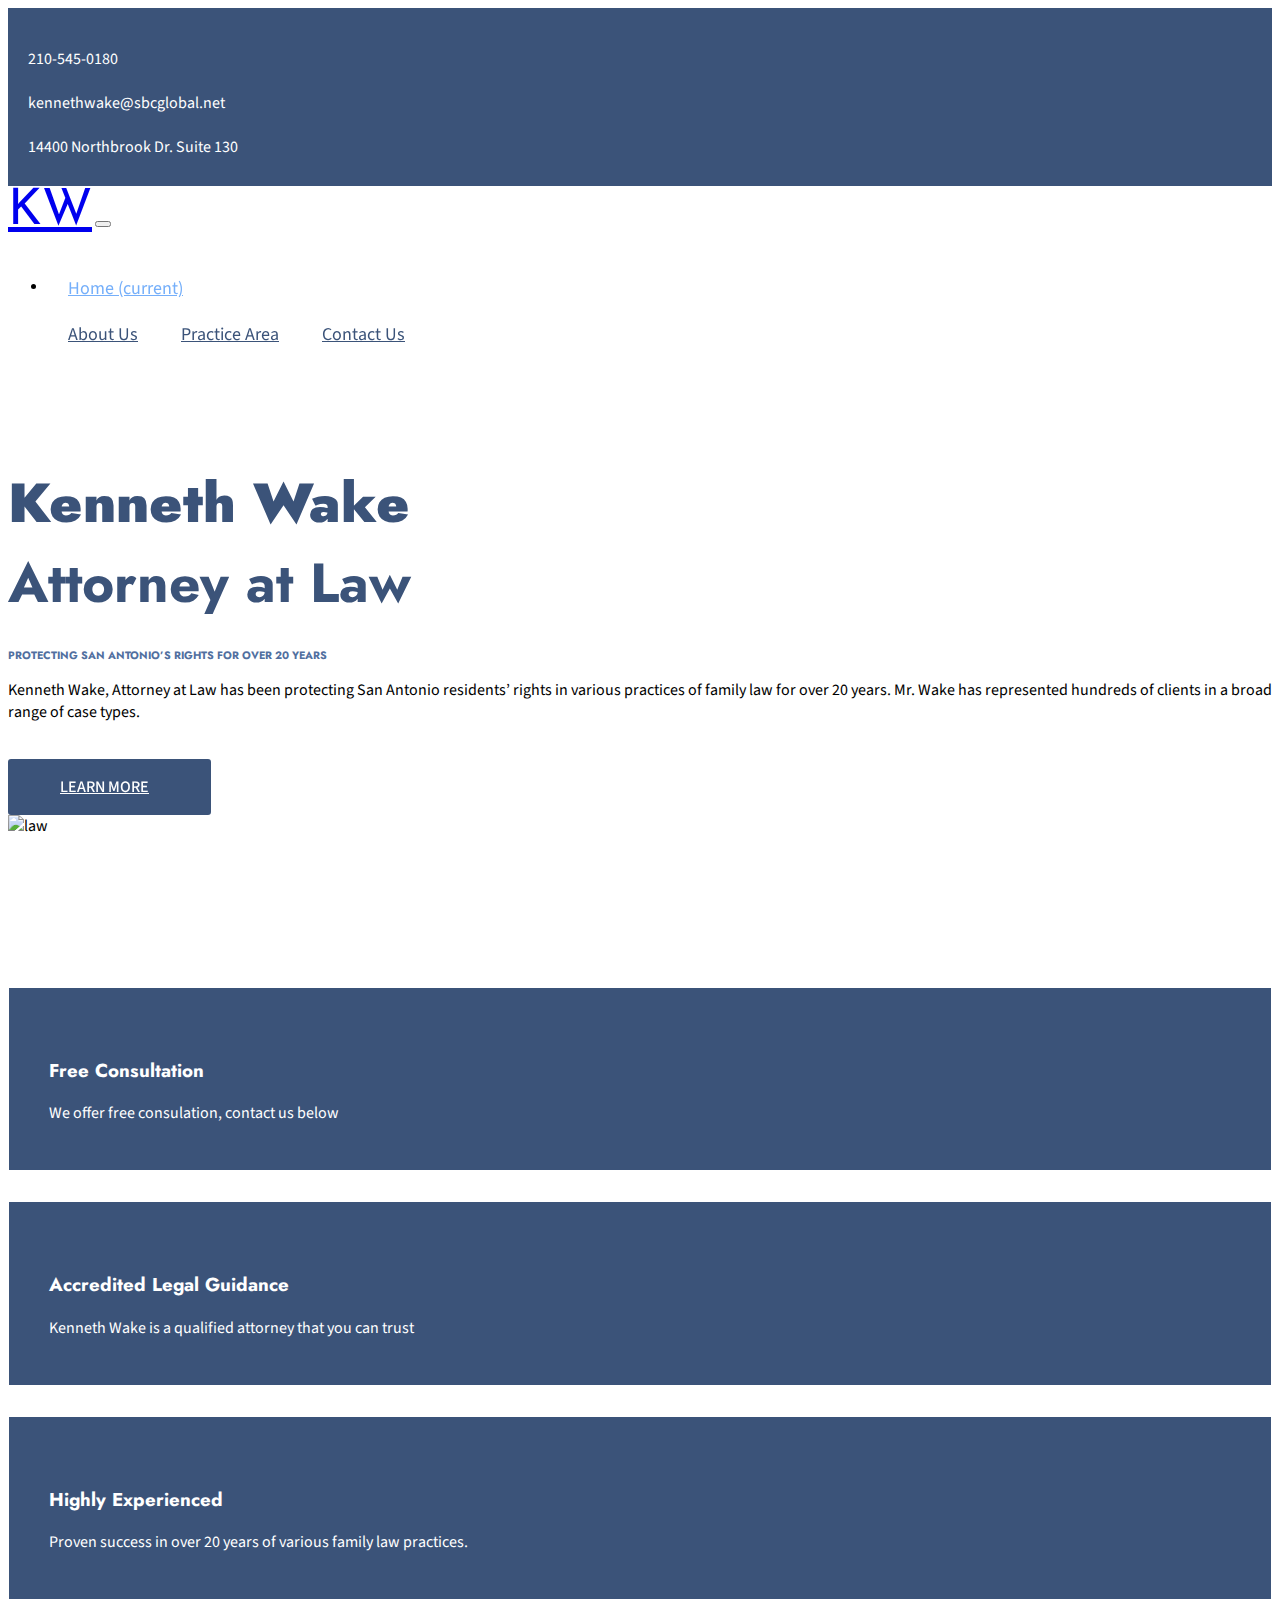
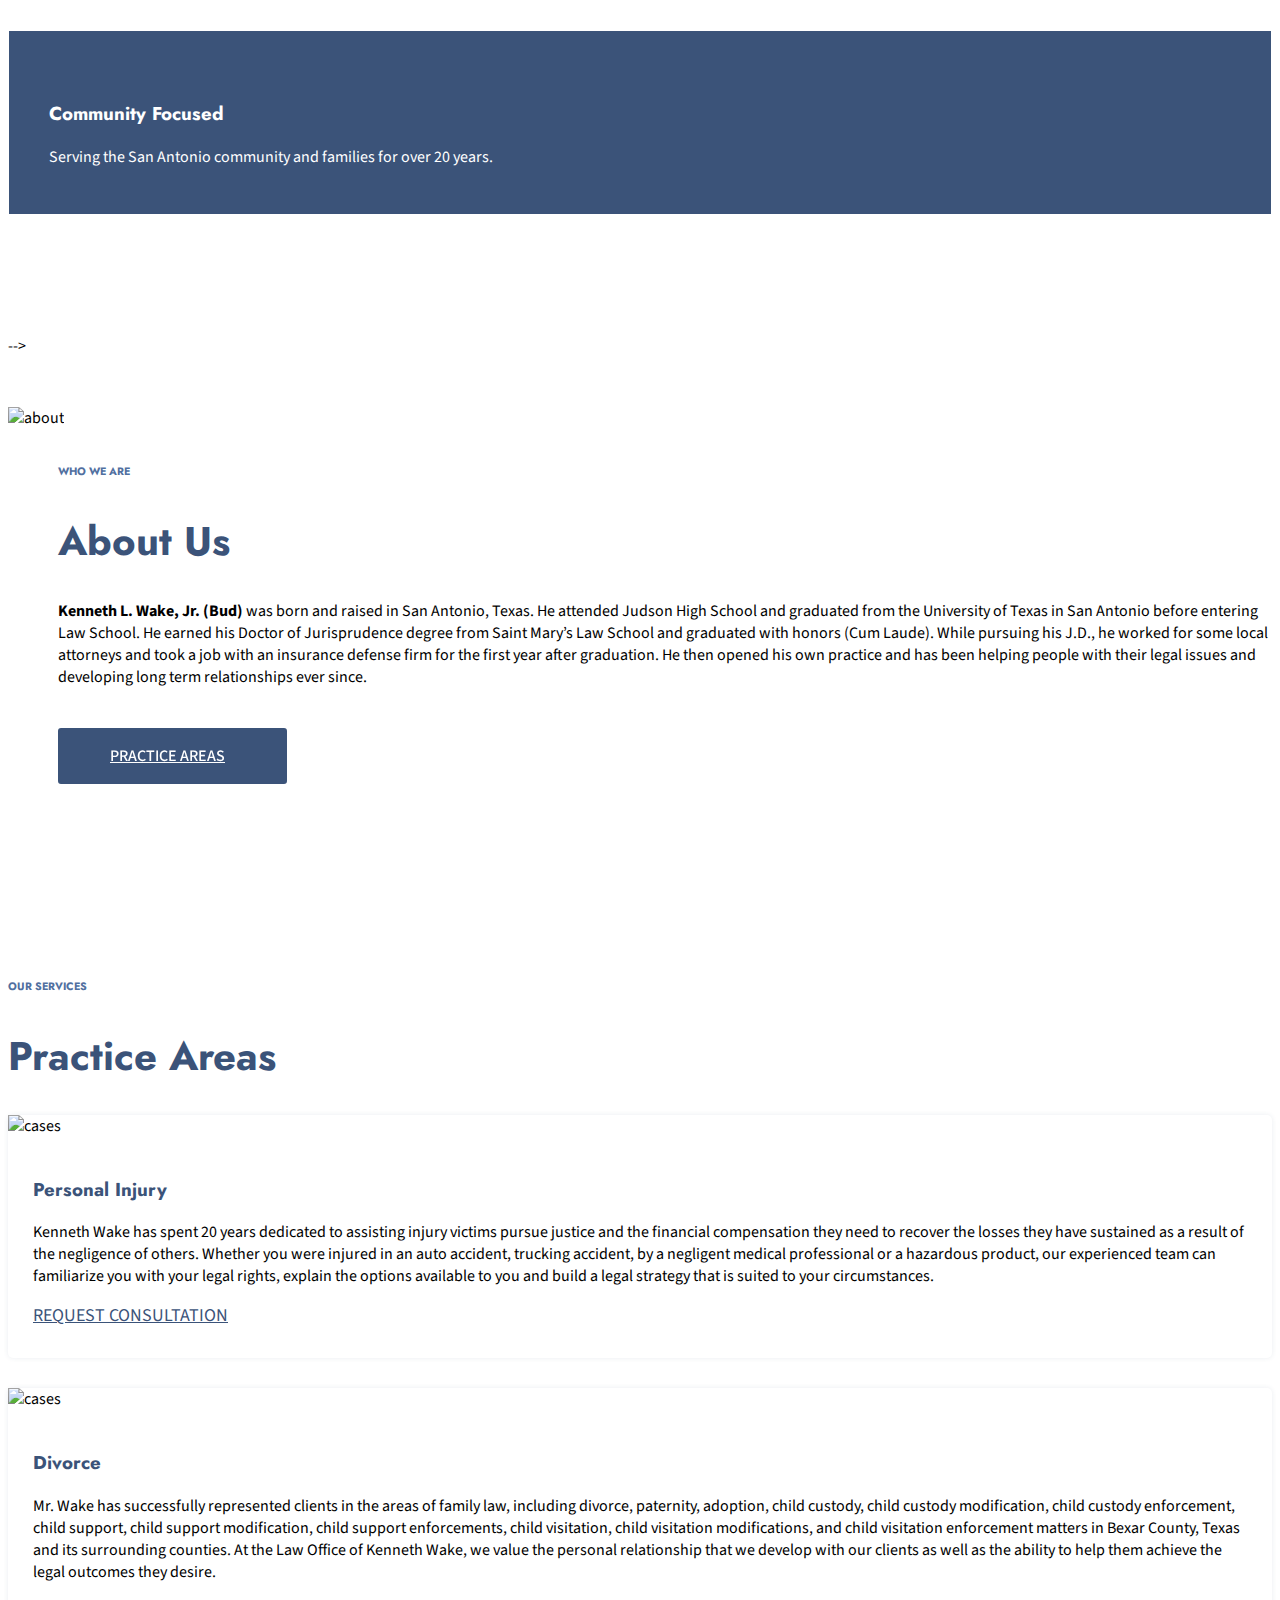
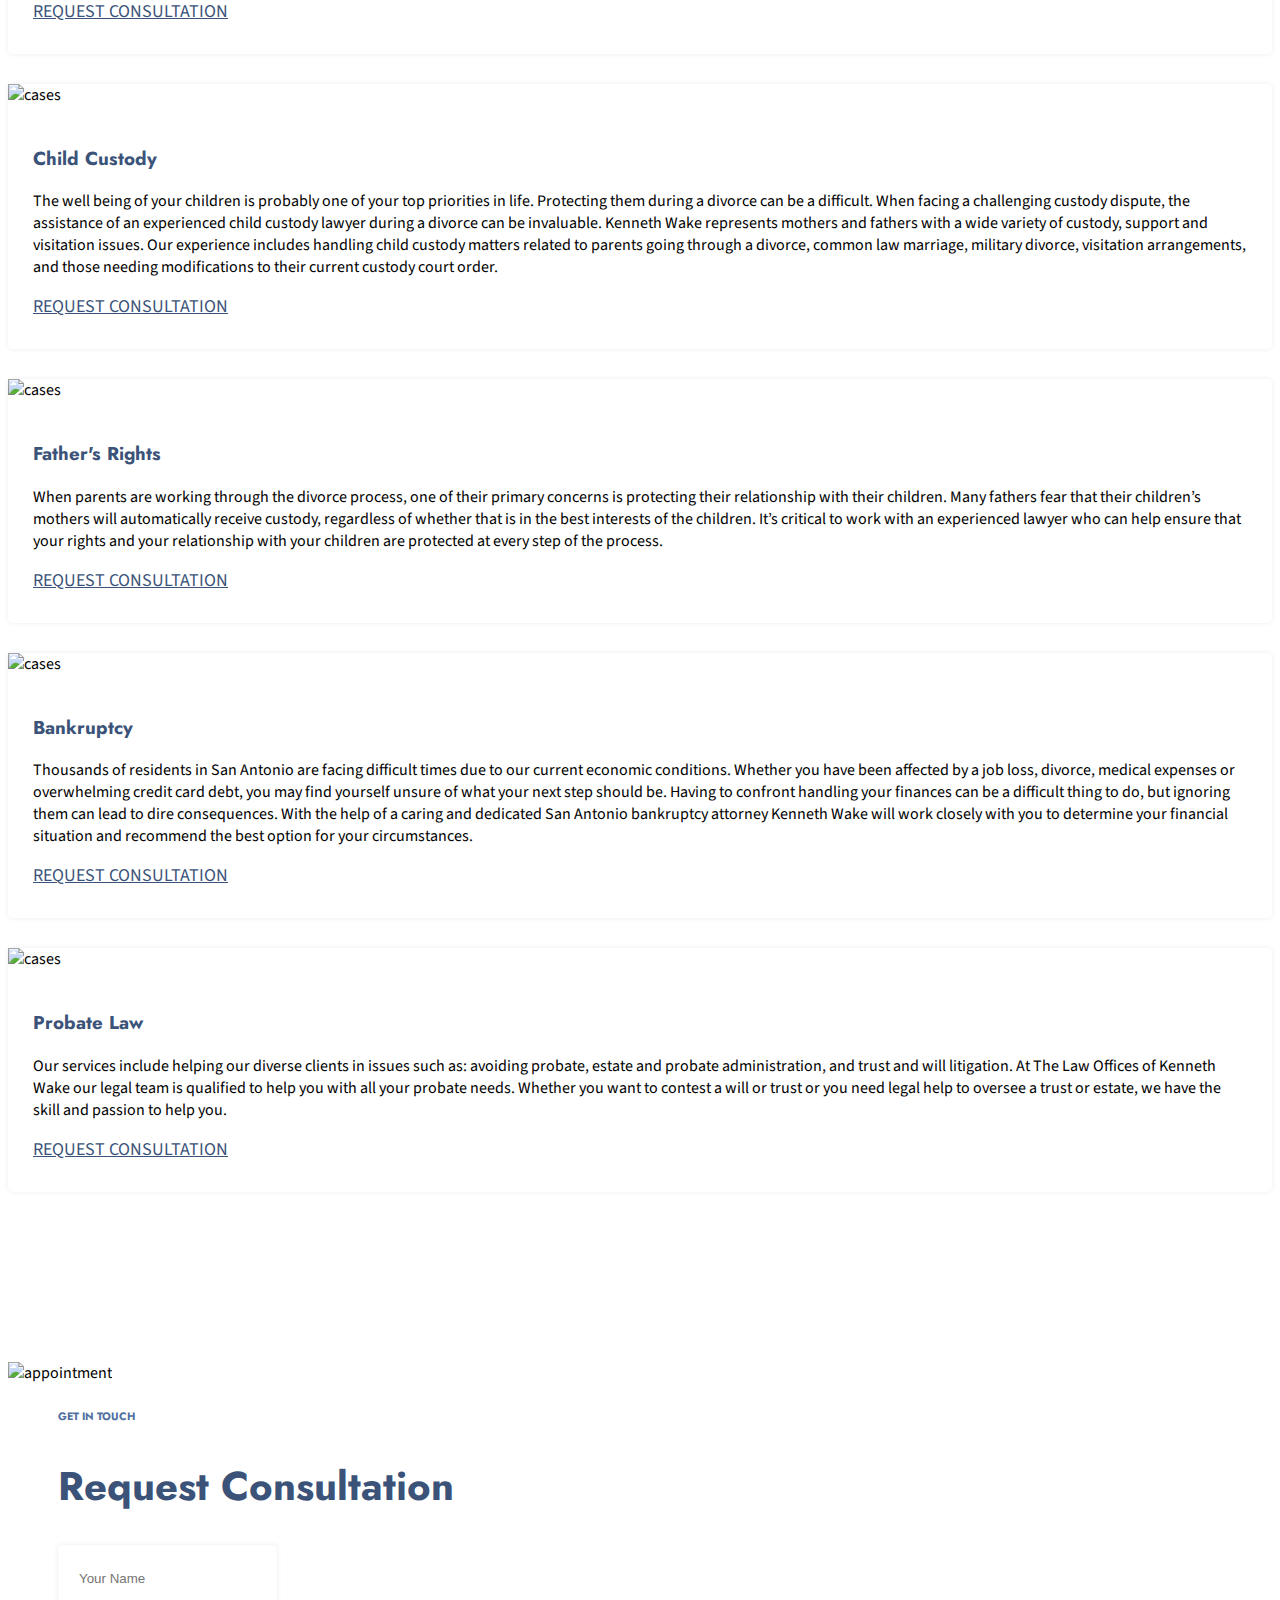
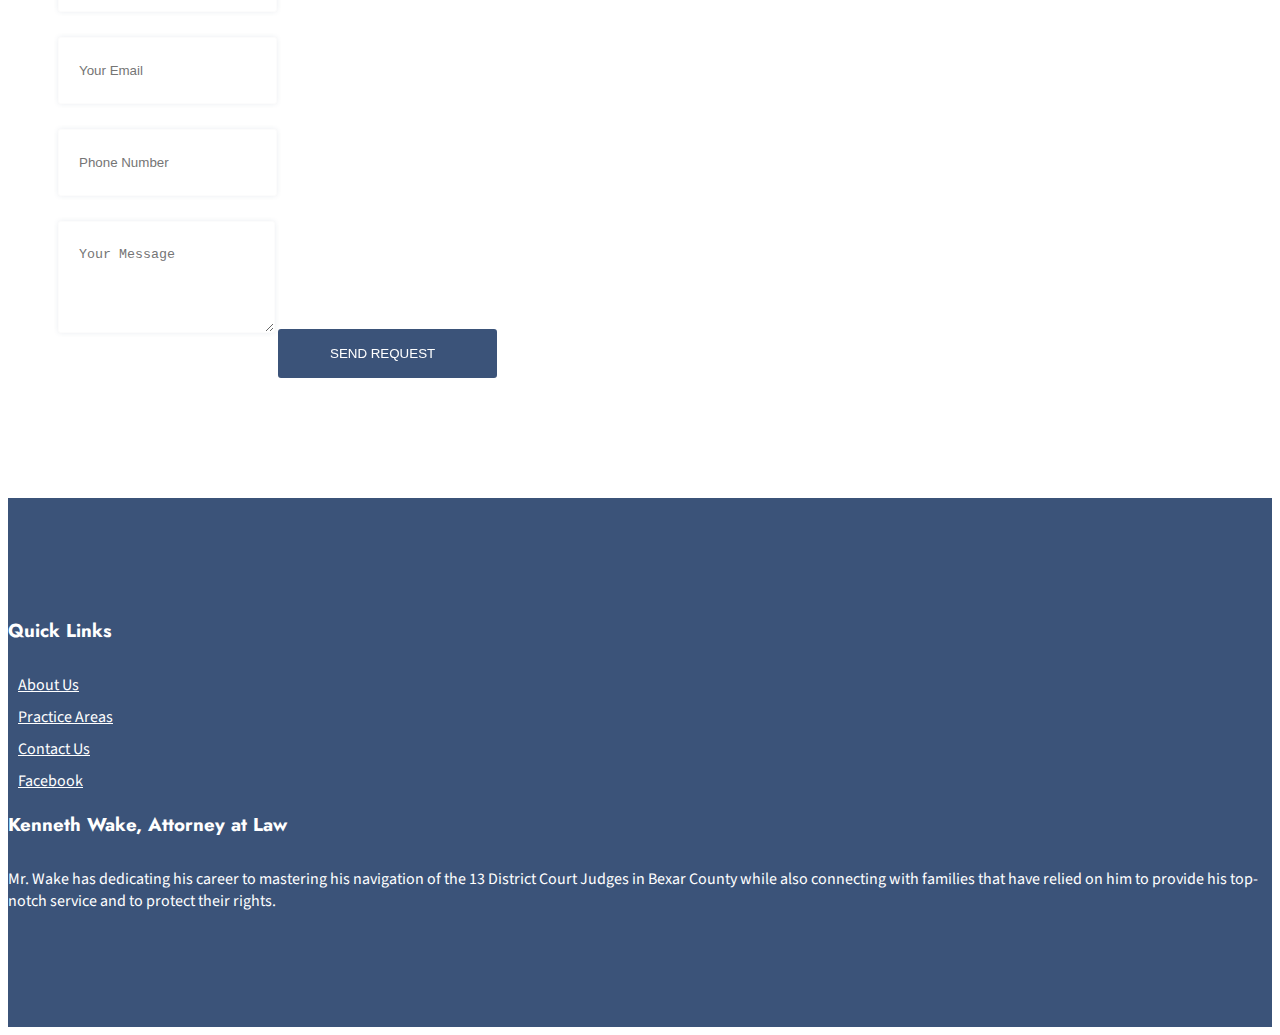
==== main/index.html @ 2ad5f46f "Update index.html" ====
<!DOCTYPE html>
<html lang="en">
  <head>
    <!-- Required meta tags -->
    <meta charset="utf-8" />
    <meta
      name="viewport"
      content="width=device-width, initial-scale=1, shrink-to-fit=no"
    />

    <!-- CSS -->
    <link rel="stylesheet" href="assets/css/bootstrap.min.css" />
    <link rel="stylesheet" href="assets/css/LineIcons.css" />
    <link rel="stylesheet" href="assets/css/animate.min.css" />
    <link rel="stylesheet" href="assets/css/theme.css" />
    <link href="assets/css/hover-min.css" rel="stylesheet">

    <!-- Fonts -->
    <link
      href="https://fonts.googleapis.com/css2?family=Jost:wght@400;500;600;700&family=Source+Sans+Pro:wght@300;400&display=swap"
      rel="stylesheet"
    />

    <style>
      @import url('https://fonts.googleapis.com/css2?family=Josefin+Sans:wght@700&family=Peddana&display=swap');
      </style>
      

    <link
      rel="icon"
      href="assets/images/favicon.png"
      type="image/png"
      sizes="16x16"
    />
    
    <title>Kenneth Wake - Attorney at Law</title>
  </head>
  <body>
    <!-- =============
      Header
    ============== -->
    <header class="header">
      <!-- Header Top -->
      <section class="header-top">
        <div class="container">
          <div class="row">
            <div class="col-lg-3 col-md-6">
              <p><i class="fa fa-phone"></i> 210-545-0180</p>
            </div>
            <div class="col-lg-3 col-md-6">
              <p><i class="fas fa-envelope"></i> 
                kennethwake@sbcglobal.net
                </p>
            </div>
            <div class="col-lg-4 col-md-6">
              <p><i class="fas fa-map-marker-alt"></i> 14400 Northbrook Dr. Suite 130</p>
            </div>
            <!-- <div class="col-lg-2 col-md-6">
              <p class="float-right">
                <a target="_blank" href="https://www.facebook.com/Law-Office-of-Kenneth-L-Wake-Jr-820894534769687"><i class="lni lni-facebook"></i></a>
              </p>
            </div>
             -->
         </div>
        </div>
      </section>
      <!-- Header Top /-->

      <!-- Header Bottom -->
      <section class="header-bottom">
        <div class="container">
          <div class="row">
            <div class="col-lg-12">
              <nav class="navbar navbar-expand-lg navbar-light bg-light">
                <a class="navbar-brand kw-brand" href="index.html">
                  <!-- <img src="assets/images/courtlogo.svg" alt="logo" /> -->
                
                KW</a>
                <button
                  class="navbar-toggler"
                  type="button"
                  data-toggle="collapse"
                  data-target="#navbarSupportedContent"
                  aria-controls="navbarSupportedContent"
                  aria-expanded="false"
                  aria-label="Toggle navigation"
                >
                  <span class="navbar-toggler-icon"></span>
                </button>

                <div
                  class="collapse navbar-collapse"
                  id="navbarSupportedContent"
                >
                  <ul class="navbar-nav ml-auto">
                    <li class="nav-item active">
                      <a class="nav-link hvr-underline-from-center" href="index.html"
                        >Home <span class="sr-only">(current)</span></a
                      >
                    </li>
                    <li class="nav-item hvr-underline-from-center">
                      <a class="nav-link" href="#nav-about">About Us</a>
                    </li>
                    <li class="nav-item hvr-underline-from-center">
                      <a class="nav-link" href="#nav-practice-area"
                        >Practice Area</a
                      >
                    </li>
                    <li class="nav-item hvr-underline-from-center">
                      <a class="nav-link" href="contact.html">Contact Us</a>
                    </li>
                  </ul>
                </div>
              </nav>
            </div>
          </div>
        </div>
      </section>
      <!-- Header Bottom /-->
    </header>
    <!-- =============
      Header /
    ============== -->

    <!-- =============
      Banner
    ============== -->
    <section class="section banner">
      <div class="container">
        <div class="row">
          <div
            class="col-lg-5 col-md-5 wow animated bounceInLeft"
            data-wow-delay="0.5s"
          >
            <h1><b>Kenneth Wake</b><br />Attorney at Law</h1>
            <h6>Protecting San Antonio’s Rights For Over 20 Years</h6>
            <p>
              Kenneth Wake, Attorney at Law has been protecting San Antonio
              residents’ rights in various practices of family law for over 20
              years. Mr. Wake has represented hundreds of clients in a broad
              range of case types.
            </p>

            <a href="#nav-about" class="btn btn-lg hvr-icon-down">Learn More <i class="fas fa-chevron-down hvr-icon" id="logo-padding"></i></a>
          </div>
          <div
            class="col-lg-7 col-md-7 wow animated bounceInRight"
            data-wow-delay="0.5s"
          >
            <img
              src="assets/images/hero-law-image.jpg"
              alt="law"
              class="float-right img-fluid"
            />
          </div>
        </div>
      </div>
    </section>
    <!-- =============
      Banner /
    ============== -->

    <!-- =============
      Service
    ============== -->
<section class="service text-center">
      <div class="container">
        <div class="row">
          <div
            class="col-lg-3 col-md-6 service-box wow animated fadeInUp"
            data-wow-delay="0.5s"
          >
            <i class="fas fa-handshake"></i>
            <h3>Free Consultation</h3>
            <p>We offer free consulation, contact us below</p>
          </div>
          <div
            class="col-lg-3 col-md-6 service-box wow animated fadeInUp"
            data-wow-delay="1.0s"
          >
            <i class="fas fa-graduation-cap"></i>
            <h3>Accredited Legal Guidance</h3>
            <p>Kenneth Wake is a qualified attorney that you can trust</p>
          </div>
          <div
            class="col-lg-3 col-md-6 service-box wow animated fadeInUp"
            data-wow-delay="1.5s"
          >
            <i class="fas fa-gavel"></i>
            <h3>Highly Experienced</h3>
            <p>Proven success in over 20 years of various family law practices.</p>
          </div>
          <div
            class="col-lg-3 col-md-6 service-box wow animated fadeInUp"
            data-wow-delay="2.0s"
          >
            <i class="fas fa-map-marker-alt"></i>
            <h3>Community Focused</h3>
            <p>Serving the San Antonio community and families for over 20 years.</p>
          </div>
        </div>
      </div>
    </section> -->
    <!-- =============
      Service /
    ============== -->
    <!-- =============
      About
    ============== -->
    <section class="about" id="nav-about">
      <div class="container">
        <div class="row">
          <div class="col-lg-6">
            <img
              src="assets/images/sanantonio-about.jpg"
              alt="about"
              class="img-fluid float-left wow animated fadeIn"
            />
          </div>
          <div class="col-lg-6 content">
            <h6>Who We Are</h6>
            <h2>About Us</h2>

            <p>
              <b>Kenneth L. Wake, Jr. (Bud)</b> was born and raised in San
              Antonio, Texas. He attended Judson High School and graduated from
              the University of Texas in San Antonio before entering Law School.
              He earned his Doctor of Jurisprudence degree from Saint Mary’s Law
              School and graduated with honors (Cum Laude). While pursuing his
              J.D., he worked for some local attorneys and took a job with an
              insurance defense firm for the first year after graduation. He
              then opened his own practice and has been helping people with
              their legal issues and developing long term relationships ever
              since.
            </p>
            <a href="#nav-practice-area" class="btn btn-lg hvr-icon-wobble-horizontal">Practice Areas<i class="fas fa-arrow-right hvr-icon" id="logo-padding"></i></a>
          </div>
        </div>
      </div>
    </section>
    <!-- =============
      About /
    ============== -->
    
    <!-- =============
      Case Study
    ============== -->
    <section class="section case-study" id="nav-practice-area">
      <div class="container">
        <div class="row">
          <div class="col-lg-12 text-center">
            <h6>Our Services</h6>
            <h2>Practice Areas</h2>
          </div>
        </div>
        <div class="row">
          <div class="col-lg-4 col-sm-6">
            <div class="cases">
              <img
                src="assets/images/personal-injury-img.jpg"
                alt="cases"
                class="img-fluid"
              />
              <div class="content">
                <h3>Personal Injury</h3>
                <p>
                  Kenneth Wake has spent 20 years dedicated to assisting injury victims pursue justice and the financial compensation they need to recover the losses they have sustained as a result of the negligence of others. Whether you were injured in an auto accident, trucking accident, by a negligent medical professional or a hazardous product, our experienced team can familiarize you with your legal rights, explain the options available to you and build a legal strategy that is suited to your circumstances.
                </p>
                <a href="#nav-appointment">Request Consultation<i class="fas fa-angle-right"></i></a>
              </div>
            </div>
          </div>
          <div class="col-lg-4 col-sm-6">
            <div class="cases">
              <img
                src="assets/images/rsz_divorce-image.png"
                alt="cases"
                class="img-fluid"
              />
              <div class="content">
                <h3>Divorce</h3>
                <p>
                  Mr. Wake has successfully represented clients in the areas of family law, including divorce, paternity, adoption, child custody, child custody modification, child custody enforcement, child support, child support modification, child support enforcements, child visitation, child visitation modifications, and child visitation enforcement matters in Bexar County, Texas and its surrounding counties. At the Law Office of Kenneth Wake, we value the personal relationship that we develop with our clients as well as the ability to help them achieve the legal outcomes they desire.
                </p>
                <a href="#nav-appointment">Request Consultation<i class="fas fa-angle-right"></i></a>
              </div>
            </div>
          </div>
          <div class="col-lg-4 col-sm-6">
            <div class="cases">
              <img
                src="assets/images/rsz_ben-wicks-idctsz-inhi-unsplash.png"
                alt="cases"
                class="img-fluid"
              />
              <div class="content">
                <h3>Child Custody</h3>
                <p>
                  The well being of your children is probably one of your top priorities in life. Protecting them during a divorce can be a difficult. When facing a challenging custody dispute, the assistance of an experienced child custody lawyer during a divorce can be invaluable. Kenneth Wake represents mothers and fathers with a wide variety of custody, support and visitation issues. Our experience includes handling child custody matters related to parents going through a divorce, common law marriage, military divorce, visitation arrangements, and those needing modifications to their current custody court order.
                </p>
                <a href="#nav-appointment">Request Consultation<i class="fas fa-angle-right"></i></a>
              </div>
            </div>
          </div>
          <div class="col-lg-4 col-sm-6">
            <div class="cases">
              <img
                src="assets/images/rsz_kelli-mcclintock-wbgavagjzfg-unsplash.png"
                alt="cases"
                class="img-fluid"
              />
              <div class="content">
                <h3>Father's Rights</h3>
                <p>
                  When parents are working through the divorce process, one of their primary concerns is protecting their relationship with their children. Many fathers fear that their children’s mothers will automatically receive custody, regardless of whether that is in the best interests of the children.
                 It’s critical to work with an experienced lawyer who can help ensure that your rights and your relationship with your children are protected at every step of the process.
                </p>
                <a href="#nav-appointment">Request Consultation<i class="fas fa-angle-right"></i></a>
              </div>
            </div>
          </div>
          <div class="col-lg-4 col-sm-6">
            <div class="cases">
              <img
                src="assets/images/rsz_neonbrand-aojguijkobc-unsplash.png"
                alt="cases"
                class="img-fluid"
              />
              <div class="content">
                <h3>Bankruptcy</h3>
                <p>
                  Thousands of residents in San Antonio are facing difficult times due to our current economic conditions. Whether you have been affected by a job loss, divorce, medical expenses or overwhelming credit card debt, you may find yourself unsure of what your next step should be. Having to confront handling your finances can be a difficult thing to do, but ignoring them can lead to dire consequences. With the help of a caring and dedicated San Antonio bankruptcy attorney Kenneth Wake will work closely with you to determine your financial situation and recommend the best option for your circumstances.
                </p>
                <a href="#nav-appointment">Request Consultation<i class="fas fa-angle-right"></i></a>
              </div>
            </div>
          </div>
          <div class="col-lg-4 col-sm-6">
            <div class="cases">
              <img
                src="assets/images/rsz_melinda-gimpel-zlbb-anyo3i-unsplash.png"
                alt="cases"
                class="img-fluid"
              />
              <div class="content">
                <h3>Probate Law</h3>
                <p>
                  Our services include helping our diverse clients in issues such as: avoiding probate, estate and probate administration, and trust and will litigation. At The Law Offices of Kenneth Wake our legal team is qualified to help you with all your probate needs. Whether you want to contest a will or trust or you need legal help to oversee a trust or estate, we have the skill and passion to help you.
                </p>
                <a href="#nav-appointment">Request Consultation<i class="fas fa-angle-right"></i></a>
              </div>
            </div>
           </div>
          </div>
        </div>
      </div>
    </section>

    <!-- =============
      Case Study /
    ============== -->

    <!-- =============
      Team
    ============== -->

    <!-- =============
      Team /
    ============== -->

    <!-- =============
      Appointment
    ============== -->
    <section class="section appointment" id="nav-appointment">
      <div class="container">
        <form action="https://api.mailslurp.com/forms" method="post">
          <input type="hidden" name="_to" value="drewcpfeiler@gmail.com" />
        <div class="row">
          <div class="col-lg-6">
            <img
              src="assets/images/aaron-burden-xG8IQMqMITM-unsplash.jpg"
              alt="appointment"
              class="img-fluid float-left"
            />
          </div>
          
          <div class="col-lg-6 form">
            <h6>Get in touch</h6>
            <h2>Request Consultation</h2>
            <div class="row">
              <div class="col-lg-6">
                <input
                  type="text"
                  class="form-control"
                  placeholder="Your Name"
                  required=""
                />
              </div>
              <div class="col-lg-6">
                <input
                  type="email"
                  class="form-control"
                  placeholder="Your Email"
                  required=""
                />
              </div>
              <div class="col-lg-12">
                <input
                  type="tel"
                  class="form-control"
                  placeholder="Phone Number"
                  required=""
                />
              </div>
              <div class="col-lg-12">
                <textarea
                  class="form-control"
                  rows="4"
                  placeholder="Your Message"
                ></textarea>
              
                <button type="submit" class="btn btn-lg hvr-icon-bob" onclick="redirect();">Send Request <i class="fas fa-paper-plane hvr-icon" id="logo-padding"></i></button>
              </div>
            </div>
          </div>
        </div>
      </form>
      </div>

    </section>
    <!-- =============
      Appointment /
    ============== -->

    <!-- =============
      Client
    ============== -->

    <!-- =============
      Client /
    ============== -->



    <!-- =============
      Footer /
    ============== -->
    <footer class="footer">
      <section class="section footer-top">
        <div class="container">
          <div class="row">
            <div class="col-lg-3">
              <div class="footer-widget">
                <h3>Quick Links</h3>
                <ul>
                  <li>
                    <a href="#"
                      ><i class="fas fa-info-circle"></i> About Us</a
                    >
                  </li>
                  <li>
                    <a href="#"
                      ><i class="fas fa-briefcase"></i> Practice Areas</a
                    >
                  </li>
                  <li>
                    <a href="contact.html"><i class="fas fa-phone-alt"></i> Contact Us</a>
                  </li>
                  <li><a href="https://www.facebook.com/Law-Office-of-Kenneth-L-Wake-Jr-820894534769687"><i class="fab fa-facebook-square"></i> Facebook</a></li>
                </ul>
              </div>
            </div>
            <!-- <div class="col-lg-3">
              <div class="footer-widget">
                <h3>Important Links</h3>
                <ul>
                  <li>
                    <a href="#"
                      ><i class="lni lni-spiner-solid"></i> About Us</a
                    >
                  </li>
                  <li>
                    <a href="#"
                      ><i class="lni lni-spiner-solid"></i> Contact Us</a
                    >
                  </li>
                  <li>
                    <a href="#"><i class="lni lni-spiner-solid"></i> FAQS</a>
                  </li>
                  <li>
                    <a href="#"
                      ><i class="lni lni-spiner-solid"></i> Privacy Policy</a
                    >
                  </li>
                  <li>
                    <a href="#"
                      ><i class="lni lni-spiner-solid"></i> Data Policy</a
                    >
                  </li>
                </ul>
              </div>
            </div> -->
            <div class="col-lg-6">
              <div class="footer-widget">
                <h3>Kenneth Wake, Attorney at Law</h3>
                <p>
                  Mr. Wake has dedicating his career to mastering his navigation of the 13 District Court Judges in Bexar County while also connecting with families that have relied on him to provide his top-notch service and to protect their rights.
                </p>
              </div>
            </div>
          </div>
        </div>
      </section>
    </footer>
    <!-- =============
      Footer /
    ============== -->
    <!-- JS -->
    <!-- Onclick for the forms -->
    <script type="text/javascript" language="javascript">
      function redirect()
      {
          window.location.href="index.html";
      }
    </script>
    <!-- Onclick for the forms -->
    <script src="https://kit.fontawesome.com/781d094c6d.js" crossorigin="anonymous"></script>
    <script src="assets/js/jquery.min.js"></script>
    <script src="assets/js/popper.min.js"></script>
    <script src="assets/js/bootstrap.bundle.js"></script>
    <script src="assets/js/bootstrap.min.js"></script>
    <script src="assets/js/wow.min.js"></script>
    <script>
      new WOW().init();
    </script>
  </body>
</html>
---- main/assets/css/theme.css ----
/*======================
Template Name: OneLaw
Author: ThemeLeaf

####### Table of content #######

# Global
# Header
# Bredcrumb
# Service
# About
# Advantages
# Case Study
# Team Area
# Team
# Appointment
# Client
# News
# Fact
# Practic Area
# Sidebar
# Contact
# Footer
# Responsive
  # TAB
  # Phone

/* -------------
#Global
------------- */
h1,
h2,
h3,
h4,
h5 {
  font-family: 'Jost', sans-serif;
  color: #3b5379;
}
h6 {
  font-family: 'Jost', sans-serif;
  color: #516f9f;
  margin-bottom: 15px;
  text-transform: uppercase;
}
h2 {
  font-size: 40px;
  margin-bottom: 30px;
}

html {
  scroll-behavior: smooth;
}
a:hover {
  text-decoration: none;
}
.btn-lg {
  background: #3b5379;
  color: #fff;
  margin-top: 20px;
  padding: 15px 50px;
  border: 2px solid #3b5379;
  border-radius: 3px;
  text-transform: uppercase;
  font-weight: 500;
}
.btn-lg:hover {
  background: #fff;
  color: #3b5379;
  border: 2px solid #85bcff;
  transition: 1s;
  -webkit-box-shadow: 0px 0px 15px 0px rgba(59, 83, 121, 0.3);
  -moz-box-shadow: 0px 0px 15px 0px rgba(59, 83, 121, 0.3);
  box-shadow: 0px 0px 15px 0px rgba(59, 83, 121, 0.3);
}
.form-control {
  border: 1px solid #fcfcfc;
  padding: 25px 20px;
  border-radius: 2px;
  margin-bottom: 25px;
  -webkit-box-shadow: 0px 0px 5px 0px rgba(59, 83, 121, 0.1);
  -moz-box-shadow: 0px 0px 5px 0px rgba(59, 83, 121, 0.1);
  box-shadow: 0px 0px 5px 0px rgba(59, 83, 121, 0.1);
}
body {
  font-family: 'Source Sans Pro', sans-serif;
  font-size: 16px;
}
.section {
  padding: 50px 0px 120px;
}
/* -------------
#Header
------------- */
.header-top {
  background: #3b5379;
  padding: 20px 0px 10px;
}
.header-top p {
  color: #fff;
}
.header-top p i {
  font-size: 20px;
  color: #85bcff;
  margin-right: 20px;
}
.header-top p a:hover i {
  color: #fff;
}

.header-bottom .bg-light {
  background-color: transparent !important;
  margin: 0px !important;
  padding: 0px !important;
}
.header-bottom .bg-light img {
  height: 60px;
  width: auto;
}
.header-bottom .navbar-light .navbar-nav .nav-link {
  color: #3b5379;
  font-size: 18px;
  padding: 21px 20px;
  font-weight: 400;
  border-top: 2px solid #fff;
}
/* .header-bottom .navbar-light .navbar-nav .nav-link:hover {
  color: #85bcff;
  border-top: 2px solid #85bcff;
} */
.header-bottom .navbar-light .navbar-nav .active > .nav-link,
.navbar-light .navbar-nav .nav-link.active,
.navbar-light .navbar-nav .nav-link.show,
.navbar-light .navbar-nav .show > .nav-link {
  color: #75affa;
  /* border-bottom: 2px solid #85bcff; */
}
.navbar-expand-lg .navbar-nav .dropdown-menu {
  border: 0px;
  -webkit-box-shadow: 0px 0px 5px 0px rgba(59, 83, 121, 0.2);
  -moz-box-shadow: 0px 0px 5px 0px rgba(59, 83, 121, 0.2);
  box-shadow: 0px 0px 5px 0px rgba(59, 83, 121, 0.2);
}
.header-bottom .navbar-light .navbar-nav .dropdown-item {
  color: #3b5379;
}
.header-bottom .navbar-light .navbar-nav .dropdown-item:hover {
  color: #85bcff;
  background: transparent;
}
/* -------------
#Bredcrumb
------------- */
.bredcrumb {
  background: url(../images/bg.jpg);
  background-size: cover;
  background-position: center;
  position: relative;
  padding: 150px 0px;
}
.bredcrumb::after {
  background: #000;
  content: '';
  top: 0;
  left: 0;
  height: 100%;
  width: 100%;
  opacity: 0.7;
  position: absolute;
  z-index: 1;
}
.bredcrumb .content {
  position: relative;
  z-index: 3;
}
.bredcrumb .content h1 {
  font-size: 55px;
  color: #fff;
}
.bredcrumb .content p {
  color: #fff;
  font-size: 20px;
}
.bredcrumb .content p a {
  color: #fff;
}
.bredcrumb .content p a:hover {
  color: #516f9f;
}

#logo-padding {
  padding-left: 10px;
}

/* -------------
#Banner
------------- */
.banner h1 {
  font-size: 55px;
  margin: 50px 0px 20px;
}

/* -------------
#Servce
------------- */
.service {
  padding: 0px 0px 120px;
  color: #fff;
}
.service .service-box {
  margin-top: 30px;
  padding: 50px 40px 30px;
  background: #3b5379;
  border: 1px solid #fff;
}
.service .service-box:hover {
  margin-top: 10px;
  transition: 0.5s;
  background: #85bcff;
}
.service .service-box:hover i {
  color: #3b5379;
}
.service .service-box h3 {
  color: #fff;
}
.service .service-box i {
  font-size: 50px;
  color: #85bcff;
  margin: 0px 0px 20px;
}

/* -------------
#About
------------- */
.about {
  padding: 50px 0px 120px;
}
.about .content {
  padding: 10px 0px 0px 50px;
}
.about .content p {
  margin-bottom: 20px;
}

/* -------------
#Advantages
------------- */
.advantages {
  background: #fcfcfc;
  background-position: center;
  background-size: cover;
  background-attachment: fixed;
  position: relative;
}

.advantages h1 {
  margin-top: 30px;
  font-size: 80px;
}
.advantages h4 {
  color: #85bcff;
}

/* -------------
#Case Study
------------- */
.case-study .cases {
  margin-top: 30px;
  border-radius: 5px;
  -webkit-box-shadow: 0px 0px 5px 0px rgba(59, 83, 121, 0.1);
  -moz-box-shadow: 0px 0px 5px 0px rgba(59, 83, 121, 0.1);
  box-shadow: 0px 0px 5px 0px rgba(59, 83, 121, 0.1);
}
.case-study .cases .content {
  padding: 20px 25px 30px;
}
.case-study .cases .content a {
  text-transform: uppercase;
  font-weight: 400;
  font-size: 18px;
  color: #3b5379;
}
.case-study .cases .content a i {
  margin-left: 15px;
}

/* -------------
#Team Area
------------- */
.team-area h5 {
  font-size: 22px;
  margin: 20px 0px 25px;
  line-height: 35px;
}
.team-area p {
  font-size: 19px;
}
.team-area .content {
  margin-top: 80px;
}
.team-area .content img {
  height: 60px;
  width: auto;
  margin-bottom: 20px;
}

/* -------------
#Team
------------- */
.team {
  background: #fcfcfc;
  padding-bottom: 120px;
}
.team h2 {
  margin-bottom: 50px;
}
.team .teams {
  padding: 0px;
}
.team .teams img {
  -webkit-box-shadow: 0px 0px 5px 0px rgba(59, 83, 121, 0.2);
  -moz-box-shadow: 0px 0px 5px 0px rgba(59, 83, 121, 0.2);
  box-shadow: 0px 0px 5px 0px rgba(59, 83, 121, 0.2);
}
.team .teams .details {
  background: #fff;
  padding: 20px 20px 10px;
  position: relative;
  z-index: 3;
  -webkit-box-shadow: 0px 0px 5px 0px rgba(59, 83, 121, 0.2);
  -moz-box-shadow: 0px 0px 5px 0px rgba(59, 83, 121, 0.2);
  box-shadow: 0px 0px 5px 0px rgba(59, 83, 121, 0.2);
}
.team .teams .details h4 {
  text-transform: capitalize;
  margin-bottom: 5px;
  color: #333;
}
.team .teams .details h6 {
  text-transform: capitalize;
  margin-bottom: 5px;
  color: #666;
}
.team .teams .details i {
  margin-right: 10px;
  font-size: 18px;
  color: #444;
}

/* -------------
#Appointment
------------- */
.appointment .form {
  padding-left: 50px;
}
.appointment .btn {
  margin-top: 0px;
}

/* -------------
#Client
------------- */
.client {
  background: #fcfcfc;
}
.client img {
  margin-top: 30px;
}

/* -------------
#News
------------- */
.news .news-block {
  margin-top: 30px;
  -webkit-box-shadow: 0px 0px 5px 0px rgba(59, 83, 121, 0.2);
  -moz-box-shadow: 0px 0px 5px 0px rgba(59, 83, 121, 0.2);
  box-shadow: 0px 0px 5px 0px rgba(59, 83, 121, 0.2);
  border-radius: 3px;
}
.news .news-block.single {
  margin-top: 0px;
  -webkit-box-shadow: none;
  -moz-box-shadow: none;
  box-shadow: none;
  border-radius: 0px;
}
.news .news-block.single .meta {
  background: transparent;
}
.news .news-block.single .content {
  background: transparent;
}
.news .news-block .meta {
  background: #fcfcfc;
  padding: 20px 25px 0px;
}
.news .news-block .meta p {
  font-weight: 400;
}
.news .news-block .meta p.float-left {
  margin-right: 30px;
}
.news .news-block .meta i {
  color: #85bcff;
  font-size: 20px;
  margin-right: 10px;
}
.news .news-block .content {
  background: #fcfcfc;
  padding: 10px 25px 30px;
}
.news .news-block .content span {
  display: block !important;
}
.news .news-block .content h2 {
  margin-top: 30px;
  text-align: left;
  display: block;
}
.news .news-block .content h3 {
  margin-top: 30px;
  text-align: left;
  display: block;
}
.news .pagination {
  margin-top: 50px;
}
.news .pagination ul li {
  list-style: none;
  display: inline-block;
  font-size: 20px;
}
.news .pagination ul li a {
  padding: 5px 12px;
  margin: 0px 5px;
  color: #3b5379;
}
.news .pagination ul li a.active {
  background: #3b5379;
  color: #fff;
  border-radius: 50%;
}
.news .pagination ul li a:hover {
  background: #3b5379;
  color: #fff;
  border-radius: 5px;
}

/* -------------
#Fact
------------- */
.fact {
  padding: 120px 0px;
}
.fact img {
  height: 60px;
  width: auto;
  margin-right: 20px;
  float: left;
}
.fact p {
  margin-left: 80px;
  font-size: 18px;
}

/* -------------
#Practic Area
------------- */
.practice-area {
  padding: 120px 0px;
}
.practice-area p {
  font-size: 20px;
}
.practice-area h3 {
  font-size: 1.5em;
  margin-top: 25px;
  color: #85bcff;
}
.practice {
  padding: 0px 0px 120px;
}
.practice .practices {
  margin-top: 30px;
  border-radius: 5px;
  -webkit-box-shadow: 0px 0px 5px 0px rgba(59, 83, 121, 0.1);
  -moz-box-shadow: 0px 0px 5px 0px rgba(59, 83, 121, 0.1);
  box-shadow: 0px 0px 5px 0px rgba(59, 83, 121, 0.1);
}
.practice .practices img {
  border-radius: 5px 5px 0px 0px;
  -webkit-box-shadow: 0px 0px 5px 0px rgba(59, 83, 121, 0.1);
  -moz-box-shadow: 0px 0px 5px 0px rgba(59, 83, 121, 0.1);
  box-shadow: 0px 0px 5px 0px rgba(59, 83, 121, 0.1);
}
.practice .practices .content {
  padding: 30px 25px;
}

.practice .practices .content a {
  text-transform: uppercase;
  font-weight: 400;
  font-size: 18px;
  color: #3b5379;
}
.practice .practices a i {
  margin-left: 15px;
}
/* -------------
#Sidebar
------------- */
.sidebar {
  margin-top: 30px;
  padding-left: 30px;
}
.sidebar .sidebar-widget {
  background: #fcfcfc;
  padding: 30px 35px 15px;
  margin-bottom: 30px;
}
.sidebar .sidebar-widget .form-control {
  border: 1px solid #fcfcfc;
  padding: 25px 20px;
  border-radius: 2px;
  -webkit-box-shadow: 0px 0px 5px 0px rgba(59, 83, 121, 0.1);
  -moz-box-shadow: 0px 0px 5px 0px rgba(59, 83, 121, 0.1);
  box-shadow: 0px 0px 5px 0px rgba(59, 83, 121, 0.1);
}
.sidebar .sidebar-widget .input-group-text {
  padding-right: 20px;
  padding-left: 20px;
  border: 1px solid #3b5379;
  background: #3b5379;
  color: #fff;
  border-radius: 2px;
  -webkit-box-shadow: 0px 0px 5px 0px rgba(59, 83, 121, 0.1);
  -moz-box-shadow: 0px 0px 5px 0px rgba(59, 83, 121, 0.1);
  box-shadow: 0px 0px 5px 0px rgba(59, 83, 121, 0.1);
}
.sidebar .sidebar-widget h3 {
  margin-bottom: 20px;
}
.sidebar .sidebar-widget ul {
  padding-left: 0px;
}
.sidebar .sidebar-widget ul li {
  list-style: none;
  padding-left: 0px;
  margin-bottom: 10px;
  font-size: 18px;
}
.sidebar .sidebar-widget ul li a {
  color: #516f9f;
}
.sidebar .sidebar-widget ul li a span {
  color: #333;
  margin-left: 20px;
}
.sidebar .sidebar-widget .col-md-4 {
  padding: 0px 10px;
}
.sidebar .sidebar-widget img {
  height: 80px;
  margin-bottom: 20px;
  width: 100%;
}
/* -------------
#Contact
------------- */
.contact {
  padding: 100px 50px 120px;
  background: #fff;
  margin-top: -150px;
  position: relative;
  z-index: 2;
}
.contact h2 {
  margin-bottom: 50px;
}
.contact .info ul {
  padding-left: 10px;
}
.contact .info ul li {
  list-style: none;
  font-size: 18px;
  margin-bottom: 20px;
  color: #3b5379;
  font-weight: bold;
}
.contact .info ul li i {
  font-size: 22px;
  margin-right: 15px;
  color: #85bcff;
}

/* -------------
#Footer
------------- */
.footer {
  padding: 0px;
}
.footer-top {
  background: #3b5379;
  padding: 100px 0px 95px;
}
.footer-top h3 {
  color: #fff;
  margin-bottom: 30px;
}
.footer-top ul {
  padding-left: 0px !important;
}
.footer-top ul li {
  list-style: none;
  margin-bottom: 10px;
}
.footer-top ul li a {
  color: #fff;
}
.footer-top ul li a i {
  color: #85bcff;
  margin-right: 10px;
}
.footer-top ul li a:hover i {
  color: #fff;
}
.footer-top p {
  margin-bottom: 20px;
  color: #fff;
}
.footer-top p i {
  font-size: 25px;
  color: #85bcff;
  margin-right: 10px;
}
.footer-top p a:hover i {
  color: #fff;
}
.footer-top h6 {
  color: #fff;
}

.kw-brand {
  font-family: 'Josefin Sans', sans-serif;
  font-size: 50px;
}

/*----------------
# Responsive
--------------- */
/* Tab */
@media only screen and (max-width: 991px) {
  h2 {
    font-size: 36px;
    margin-bottom: 20px;
  }
  .ml-auto,
  .mx-auto {
    margin-left: inherit !important;
  }
  .section {
    padding: 50px 0px;
  }
  .header-top p {
    float: left !important;
  }
  .banner h1 {
    margin-top: 0px;
    font-size: 45px;
  }
  .service {
    padding-bottom: 80px;
  }
  .about {
    padding: 0px 0px 60px;
  }
  .about .content {
    padding: 50px 20px 0px;
  }
  .advantages img {
    margin-top: 50px;
  }
  .appointment h6 {
    margin-top: 50px;
  }
  .appointment .form {
    padding-left: 20px;
  }
  .footer-top {
    padding: 80px 0px 30px;
  }
  .footer-top .footer-widget {
    margin-bottom: 50px;
  }
  .footer-top h3 {
    margin-bottom: 20px;
  }
  .bredcrumb {
    padding: 100px 0px;
  }
  .bredcrumb .content h1 {
    font-size: 40px;
  }
  .fact {
    padding: 80px 0px;
  }
  .practice {
    padding-bottom: 80px;
  }
  .practice-area {
    padding: 80px 0px;
  }
  .practice-area img {
    margin-bottom: 50px;
  }
  .practice-area h3 {
    font-size: 1.3em;
  }
  .team-area img {
    margin-bottom: 50px;
  }
  .team-area .content {
    margin-top: 10px;
  }
  .team-area .content img {
    margin-top: 30px;
  }
  .news.news-normal .news-block .content .title {
    margin-top: 30px;
  }
  .sidebar {
    margin-top: 50px;
    padding-left: 15px;
  }
  .sidebar .sidebar-widget .col-md-4 {
    width: 33% !important;
  }
  .contact {
    padding: 80px 50px;
  }
  .contact .btn {
    margin-bottom: 50px;
  }
}

/* Mobile */
@media only screen and (max-width: 667px) {
  h2 {
    font-size: 32px;
    margin-bottom: 10px;
  }
  .ml-auto,
  .mx-auto {
    margin-left: inherit !important;
  }
  .section {
    padding: 50px 0px;
  }
  .header-top p {
    float: left !important;
  }
  .banner h1 {
    margin-top: 0px;
  }
  .banner .btn {
    margin-bottom: 50px;
  }
  .service {
    padding-bottom: 60px;
  }
  .about {
    padding: 0px 0px 60px;
  }
  .about .content {
    padding: 50px 20px 0px;
  }
  .advantages img {
    margin-top: 50px;
  }
  .appointment h6 {
    margin-top: 50px;
  }
  .appointment .form {
    padding-left: 20px;
  }
  .footer-top {
    padding: 60px 0px 30px;
  }
  .footer-top .footer-widget {
    margin-bottom: 30px;
  }
  .footer-top h3 {
    margin-bottom: 15px;
  }
  .bredcrumb {
    padding: 100px 0px;
  }
  .bredcrumb .content h1 {
    font-size: 40px;
  }
  .fact {
    padding: 60px 0px;
  }
  .practice {
    padding-bottom: 60px;
  }
  .practice-area {
    padding: 60px 0px;
  }
  .practice-area img {
    margin-bottom: 50px;
  }
  .practice-area h3 {
    font-size: 1.3em;
  }
  .team-area img {
    margin-bottom: 50px;
  }
  .team-area .content {
    margin-top: 10px;
  }
  .team-area .content img {
    margin-top: 30px;
  }
  .news.news-normal .news-block .content .title {
    margin-top: 70px;
  }
  .sidebar {
    margin-top: 50px;
    padding-left: 15px;
  }
  .sidebar .sidebar-widget .col-md-4 {
    width: 33% !important;
  }
  .contact {
    padding: 60px 20px;
  }
  .contact .btn {
    margin-bottom: 50px;
  }
}
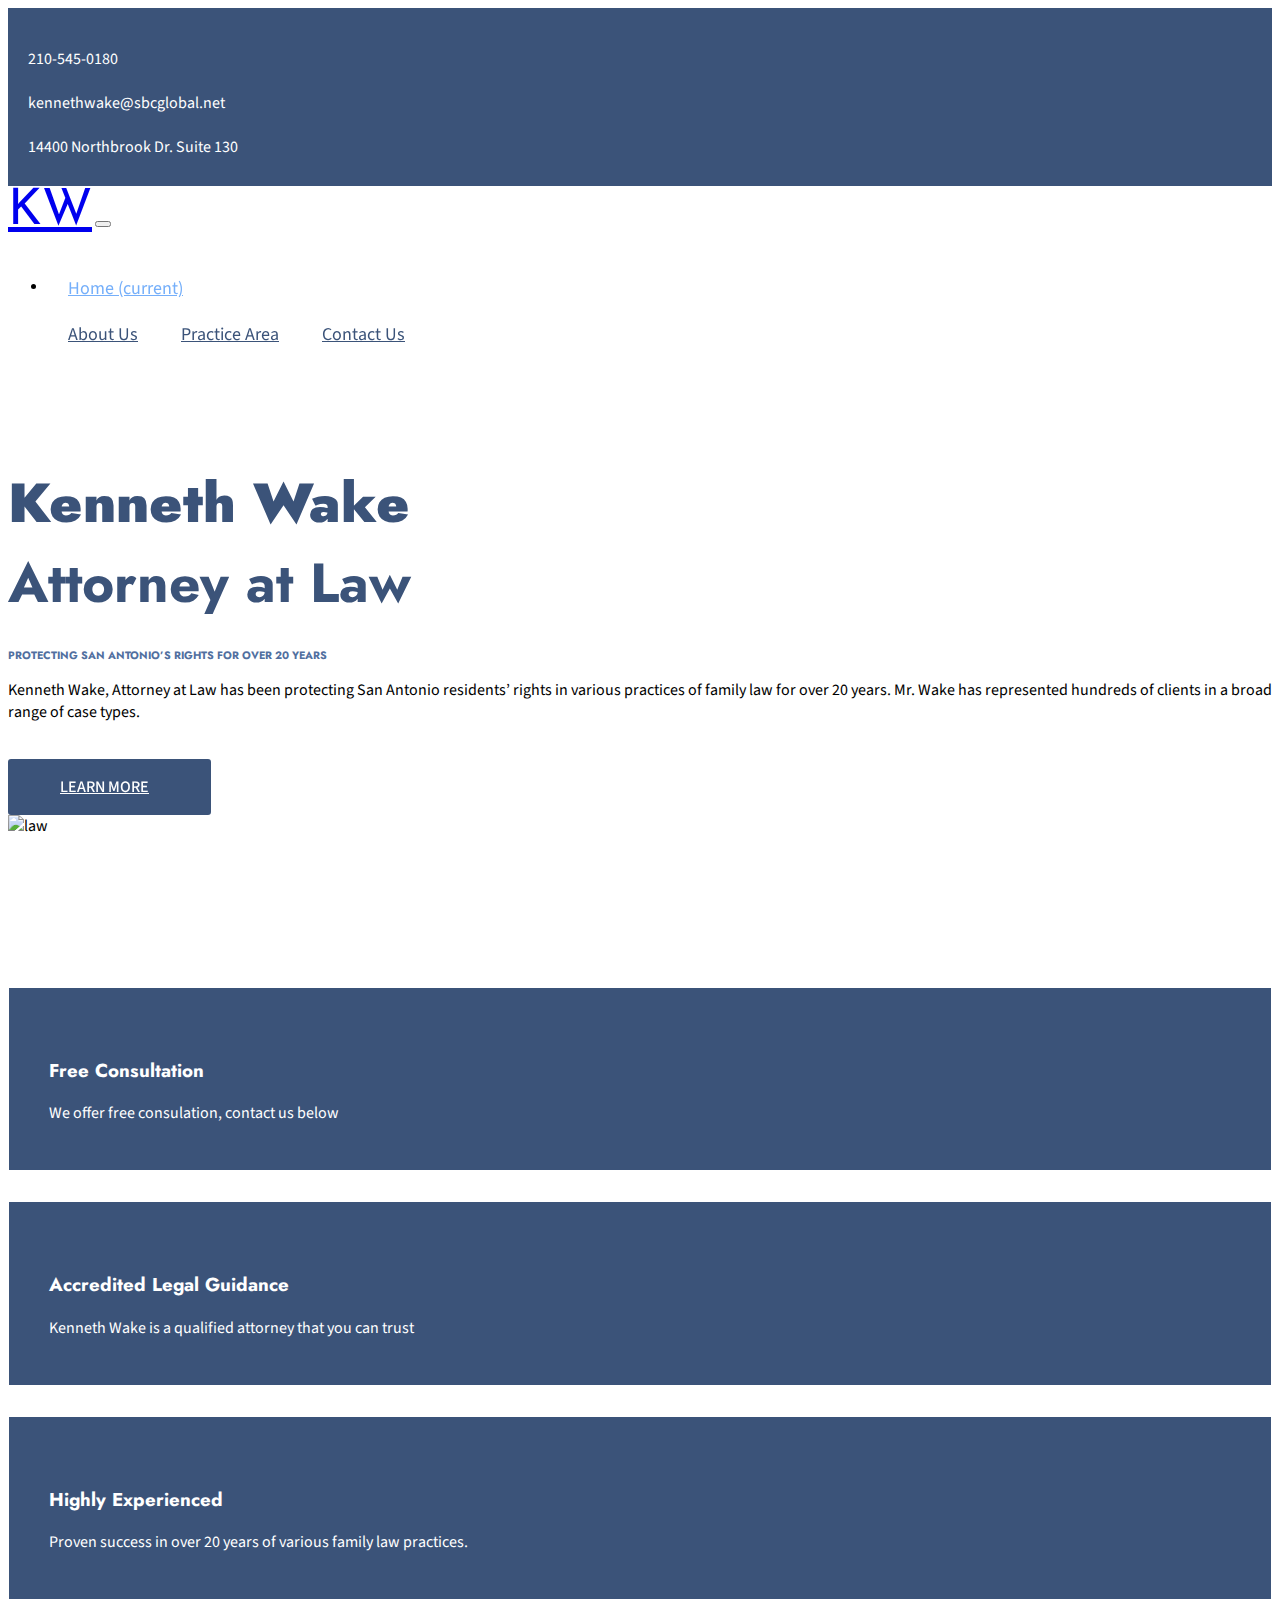
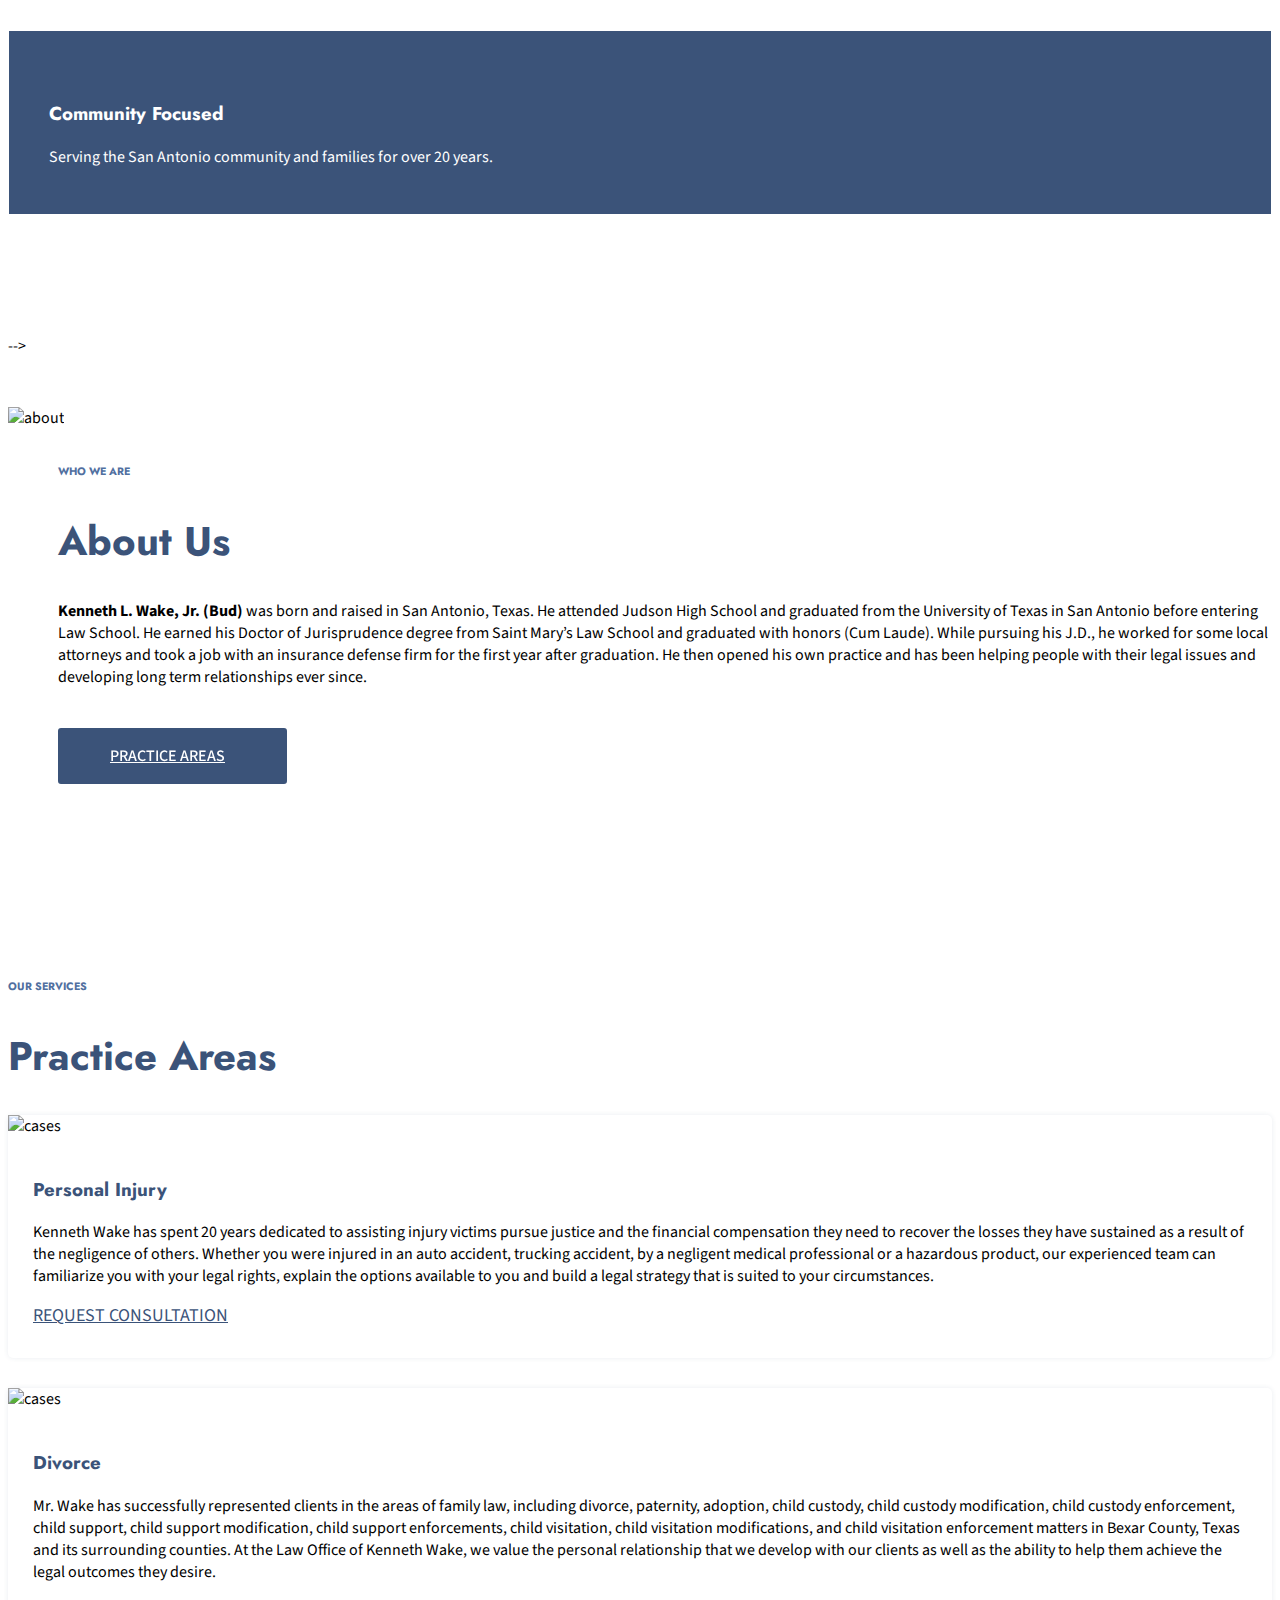
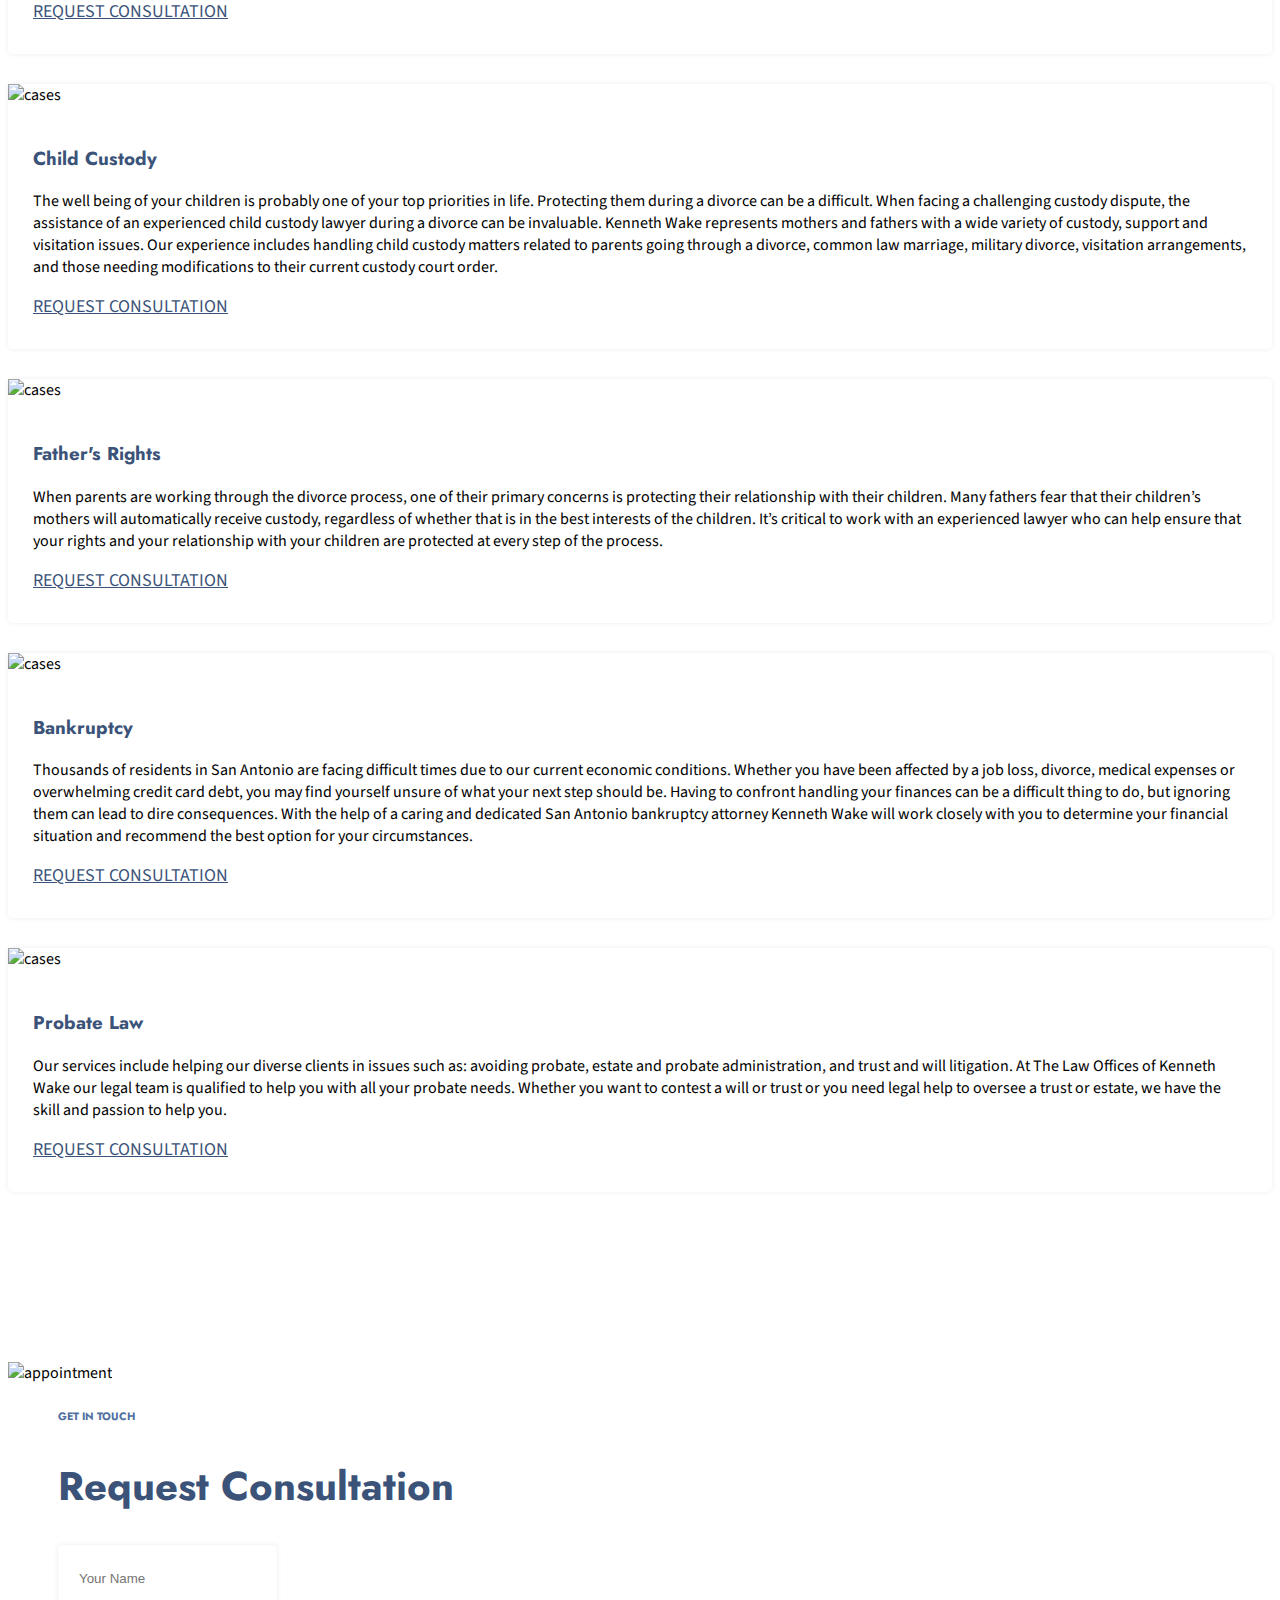
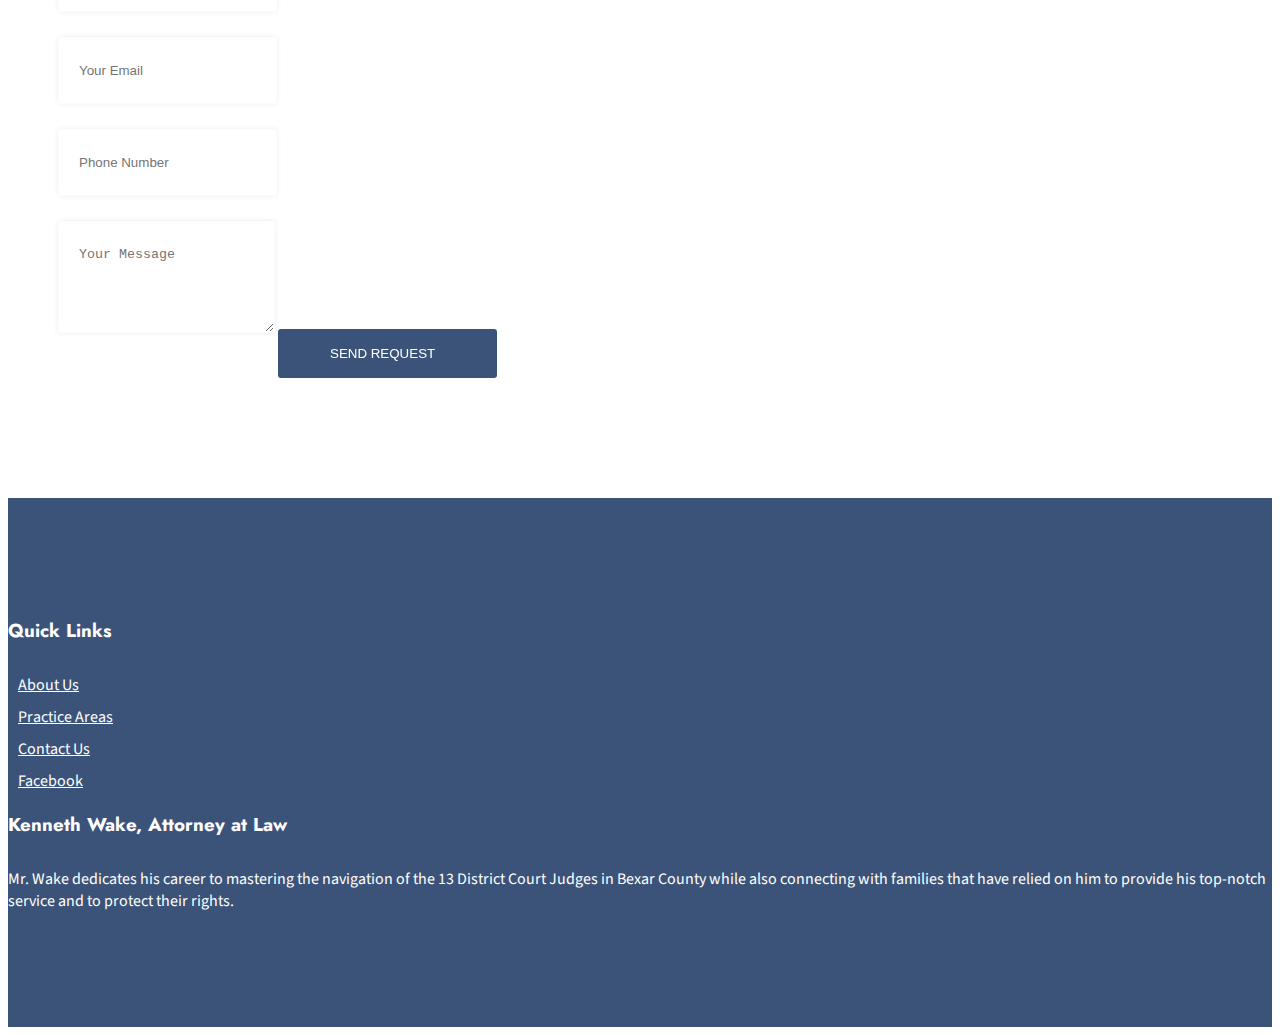
==== commit fcce4f6f: "Updated Navigation links" ====
--- a/main/index.html
+++ b/main/index.html
@@ -33,7 +33,7 @@
       sizes="16x16"
     />
     
-    <title>Kenneth Wake - Attorney at Law</title>
+    <title>Kenneth Wake, Attorney at Law</title>
   </head>
   <body>
     <!-- =============
@@ -373,8 +373,7 @@
     ============== -->
     <section class="section appointment" id="nav-appointment">
       <div class="container">
-        <form action="https://api.mailslurp.com/forms" method="post">
-          <input type="hidden" name="_to" value="drewcpfeiler@gmail.com" />
+        
         <div class="row">
           <div class="col-lg-6">
             <img
@@ -385,6 +384,8 @@
           </div>
           
           <div class="col-lg-6 form">
+            <form target="_blank" action="https://api.mailslurp.com/forms" method="post">
+              <input type="hidden" name="_to" value="drewcpfeiler@gmail.com" />
             <h6>Get in touch</h6>
             <h2>Request Consultation</h2>
             <div class="row">
@@ -394,6 +395,7 @@
                   class="form-control"
                   placeholder="Your Name"
                   required=""
+                  name="Name"
                 />
               </div>
               <div class="col-lg-6">
@@ -402,6 +404,7 @@
                   class="form-control"
                   placeholder="Your Email"
                   required=""
+                  name="Email"
                 />
               </div>
               <div class="col-lg-12">
@@ -410,21 +413,25 @@
                   class="form-control"
                   placeholder="Phone Number"
                   required=""
+                  name="Phone"
                 />
               </div>
               <div class="col-lg-12">
+                
                 <textarea
                   class="form-control"
                   rows="4"
                   placeholder="Your Message"
+                  name="notes"
                 ></textarea>
-              
-                <button type="submit" class="btn btn-lg hvr-icon-bob" onclick="redirect();">Send Request <i class="fas fa-paper-plane hvr-icon" id="logo-padding"></i></button>
-              </div>
-            </div>
-          </div>
-        </div>
-      </form>
+
+                <button type="submit" class="btn btn-lg hvr-icon-bob">Send Request <i class="fas fa-paper-plane hvr-icon" id="logo-padding"></i></button>
+              </form>
+              </div>
+            </div>
+          </div>
+        </div>
+
       </div>
 
     </section>
@@ -504,7 +511,7 @@
               <div class="footer-widget">
                 <h3>Kenneth Wake, Attorney at Law</h3>
                 <p>
-                  Mr. Wake has dedicating his career to mastering his navigation of the 13 District Court Judges in Bexar County while also connecting with families that have relied on him to provide his top-notch service and to protect their rights.
+                  Mr. Wake dedicates his career to mastering the navigation of the 13 District Court Judges in Bexar County while also connecting with families that have relied on him to provide his top-notch service and to protect their rights.
                 </p>
               </div>
             </div>
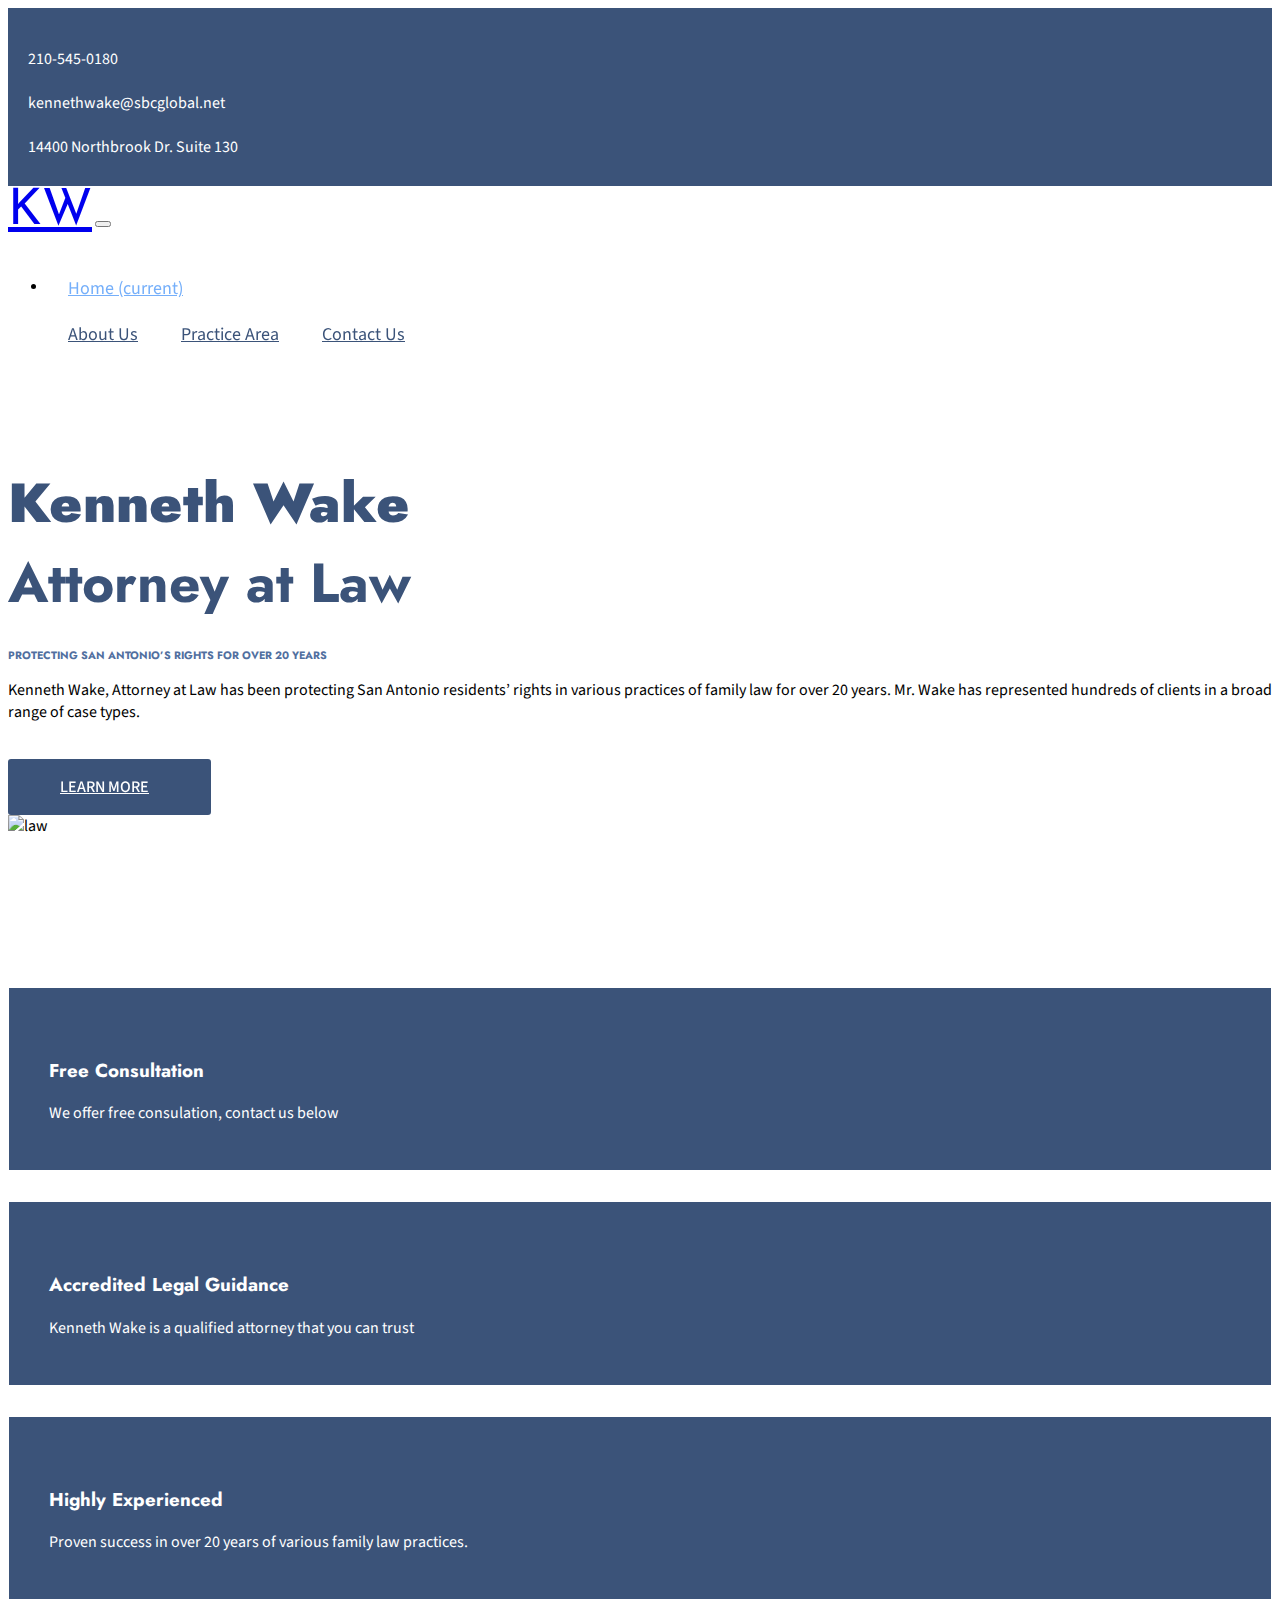
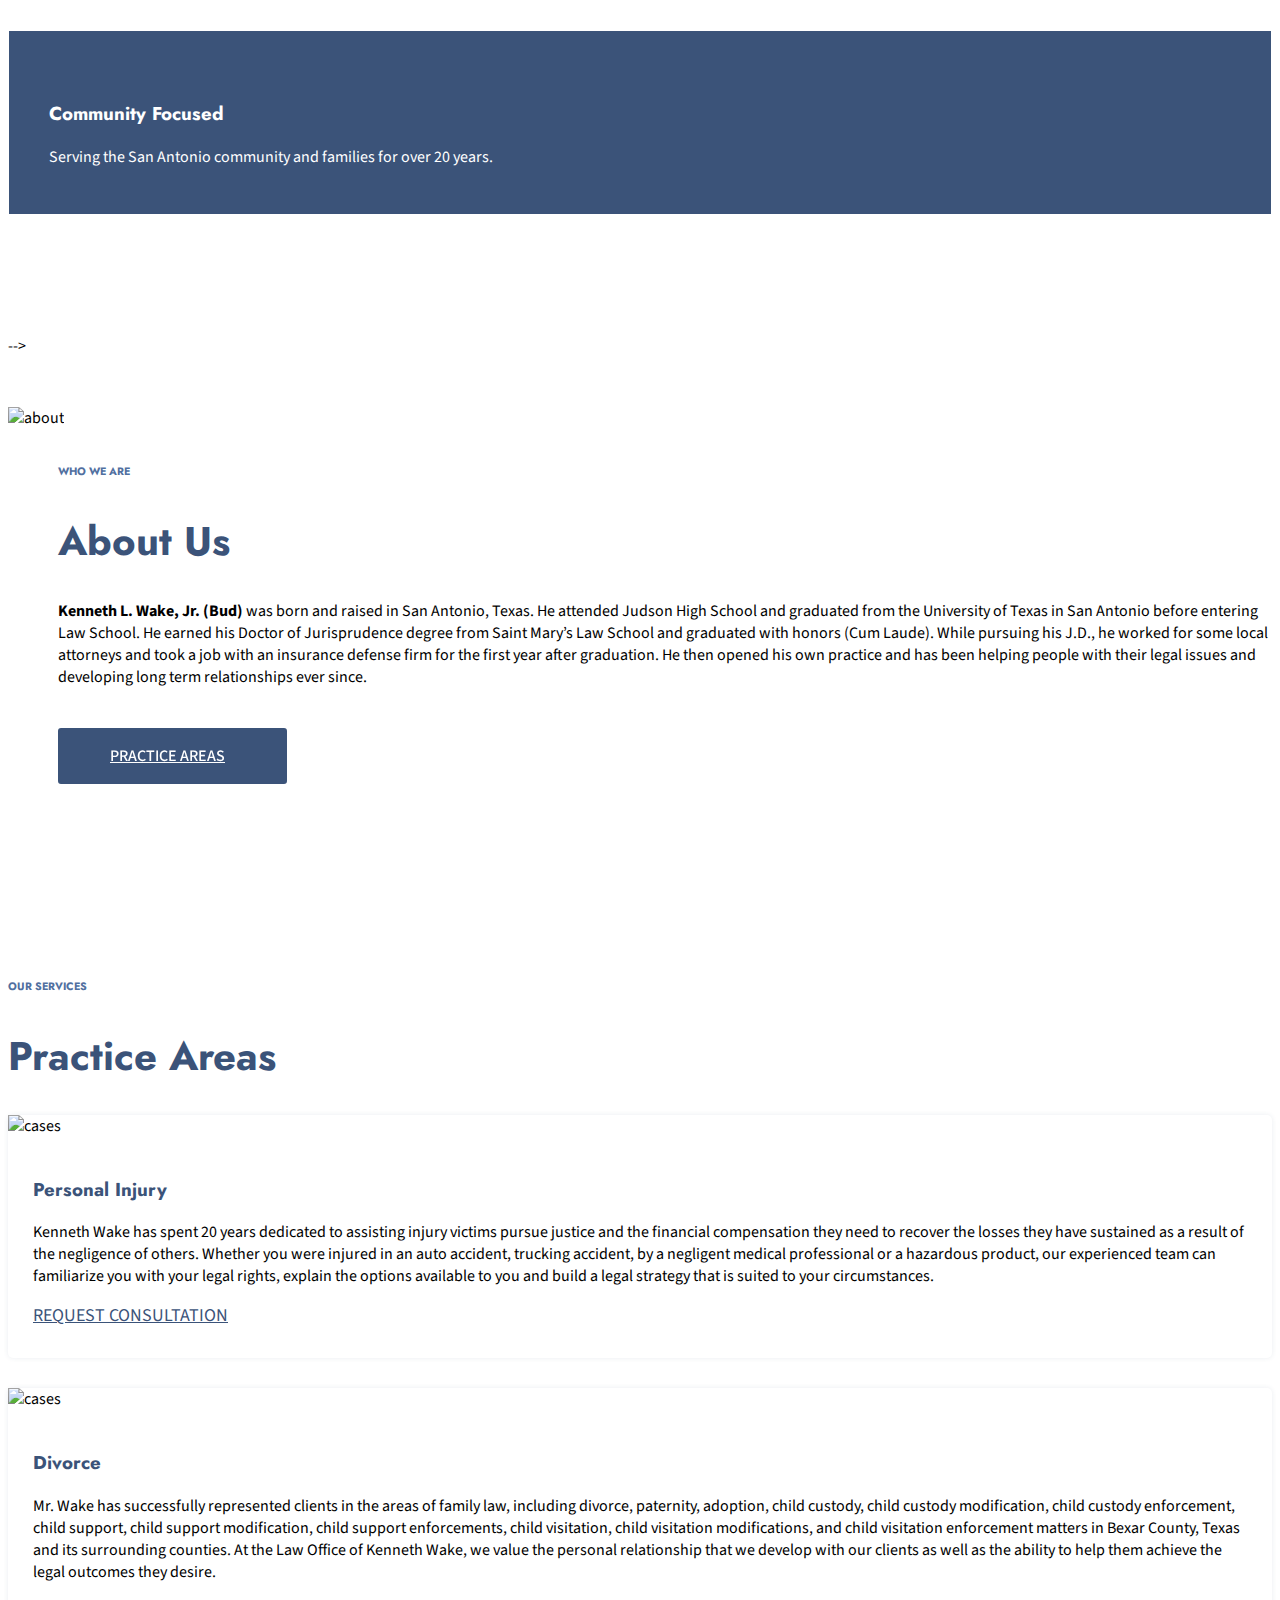
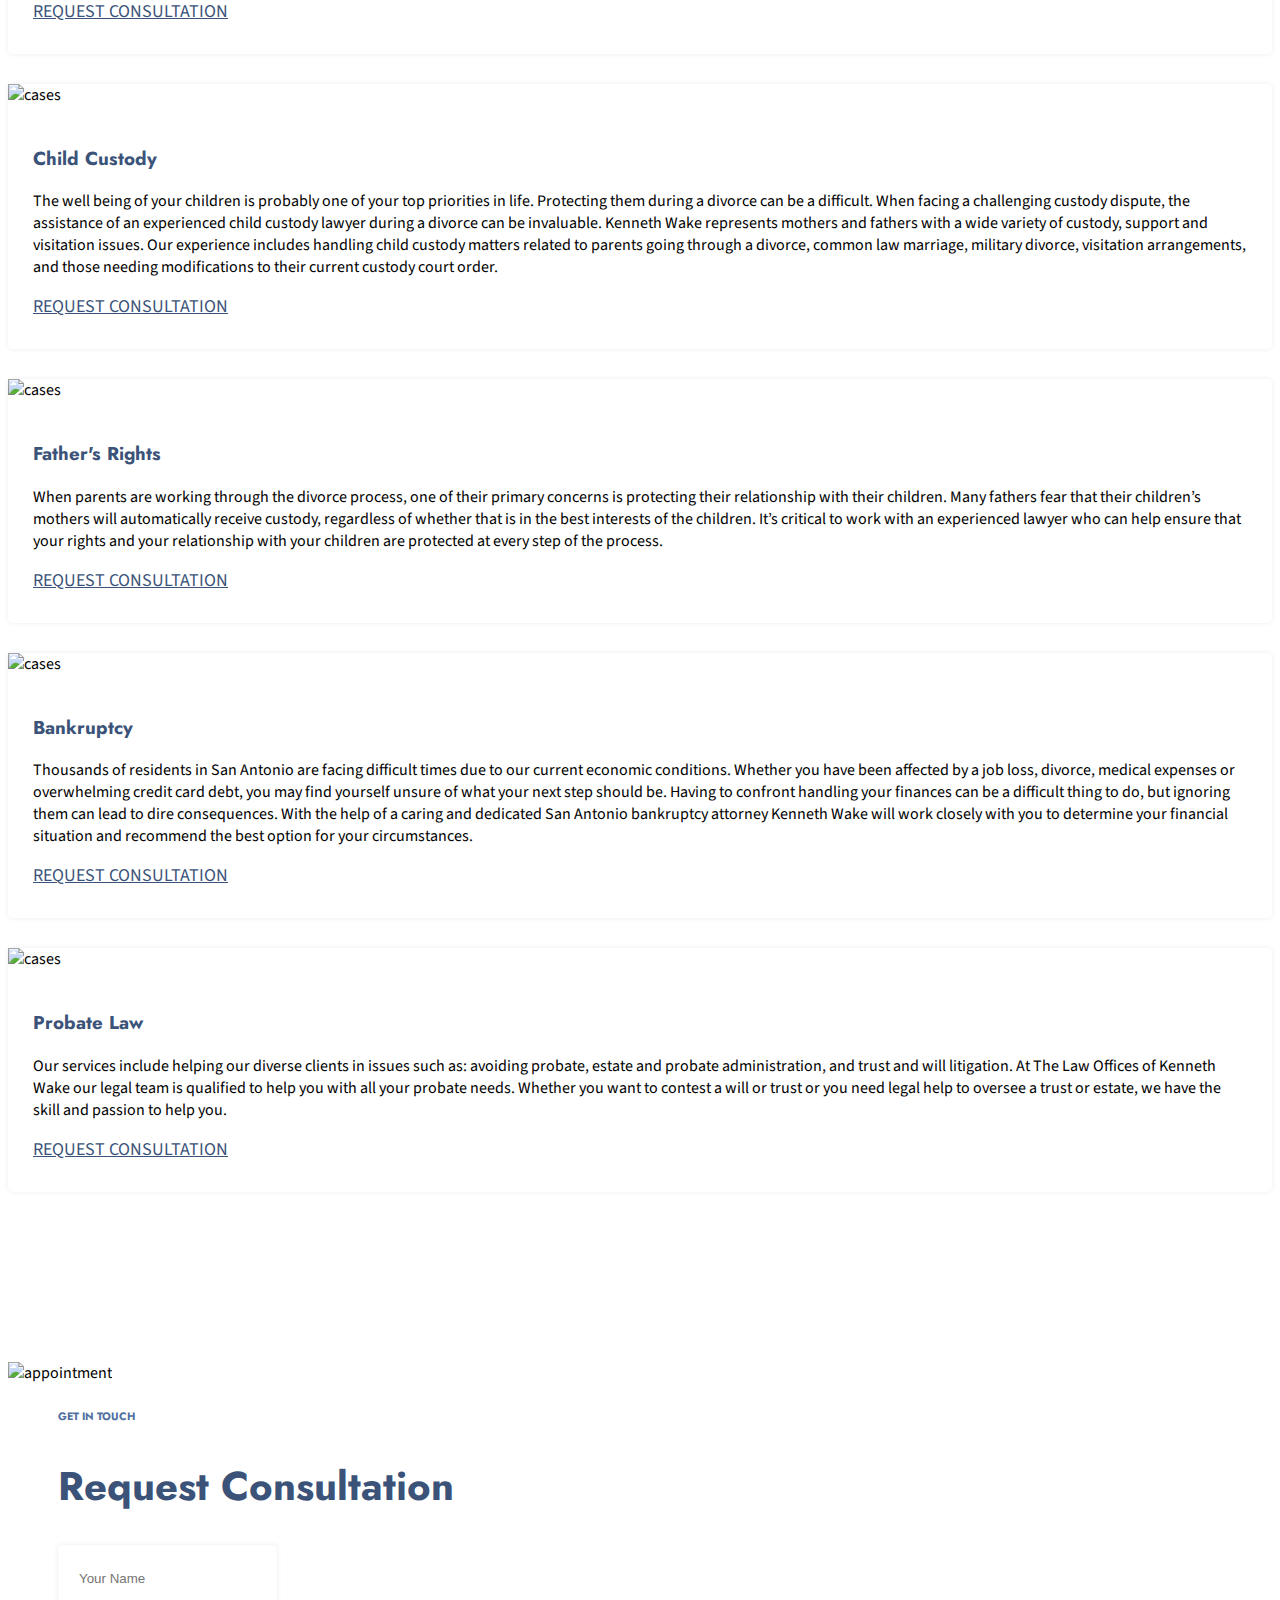
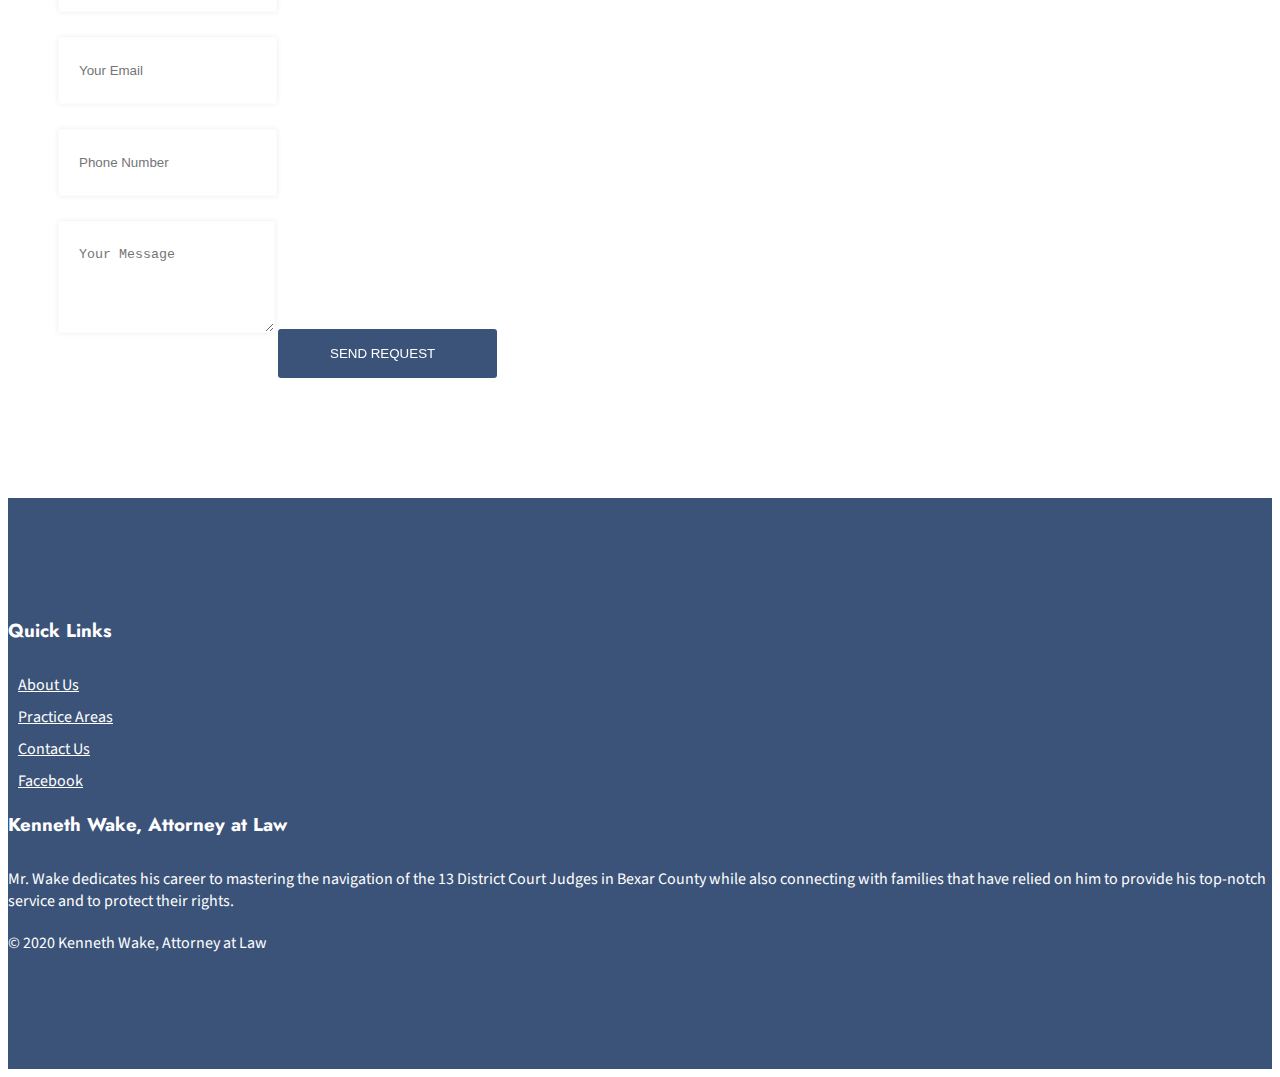
==== commit befd8d07: "Fixed animations for mobiles" ====
--- a/main/index.html
+++ b/main/index.html
@@ -176,7 +176,7 @@
           </div>
           <div
             class="col-lg-3 col-md-6 service-box wow animated fadeInUp"
-            data-wow-delay="1.0s"
+            data-wow-delay="0.7s"
           >
             <i class="fas fa-graduation-cap"></i>
             <h3>Accredited Legal Guidance</h3>
@@ -184,7 +184,7 @@
           </div>
           <div
             class="col-lg-3 col-md-6 service-box wow animated fadeInUp"
-            data-wow-delay="1.5s"
+            data-wow-delay="0.9s"
           >
             <i class="fas fa-gavel"></i>
             <h3>Highly Experienced</h3>
@@ -192,7 +192,7 @@
           </div>
           <div
             class="col-lg-3 col-md-6 service-box wow animated fadeInUp"
-            data-wow-delay="2.0s"
+            data-wow-delay="1.0s"
           >
             <i class="fas fa-map-marker-alt"></i>
             <h3>Community Focused</h3>
@@ -513,6 +513,7 @@
                 <p>
                   Mr. Wake dedicates his career to mastering the navigation of the 13 District Court Judges in Bexar County while also connecting with families that have relied on him to provide his top-notch service and to protect their rights.
                 </p>
+                <p>&#169; 2020 Kenneth Wake, Attorney at Law</p>
               </div>
             </div>
           </div>
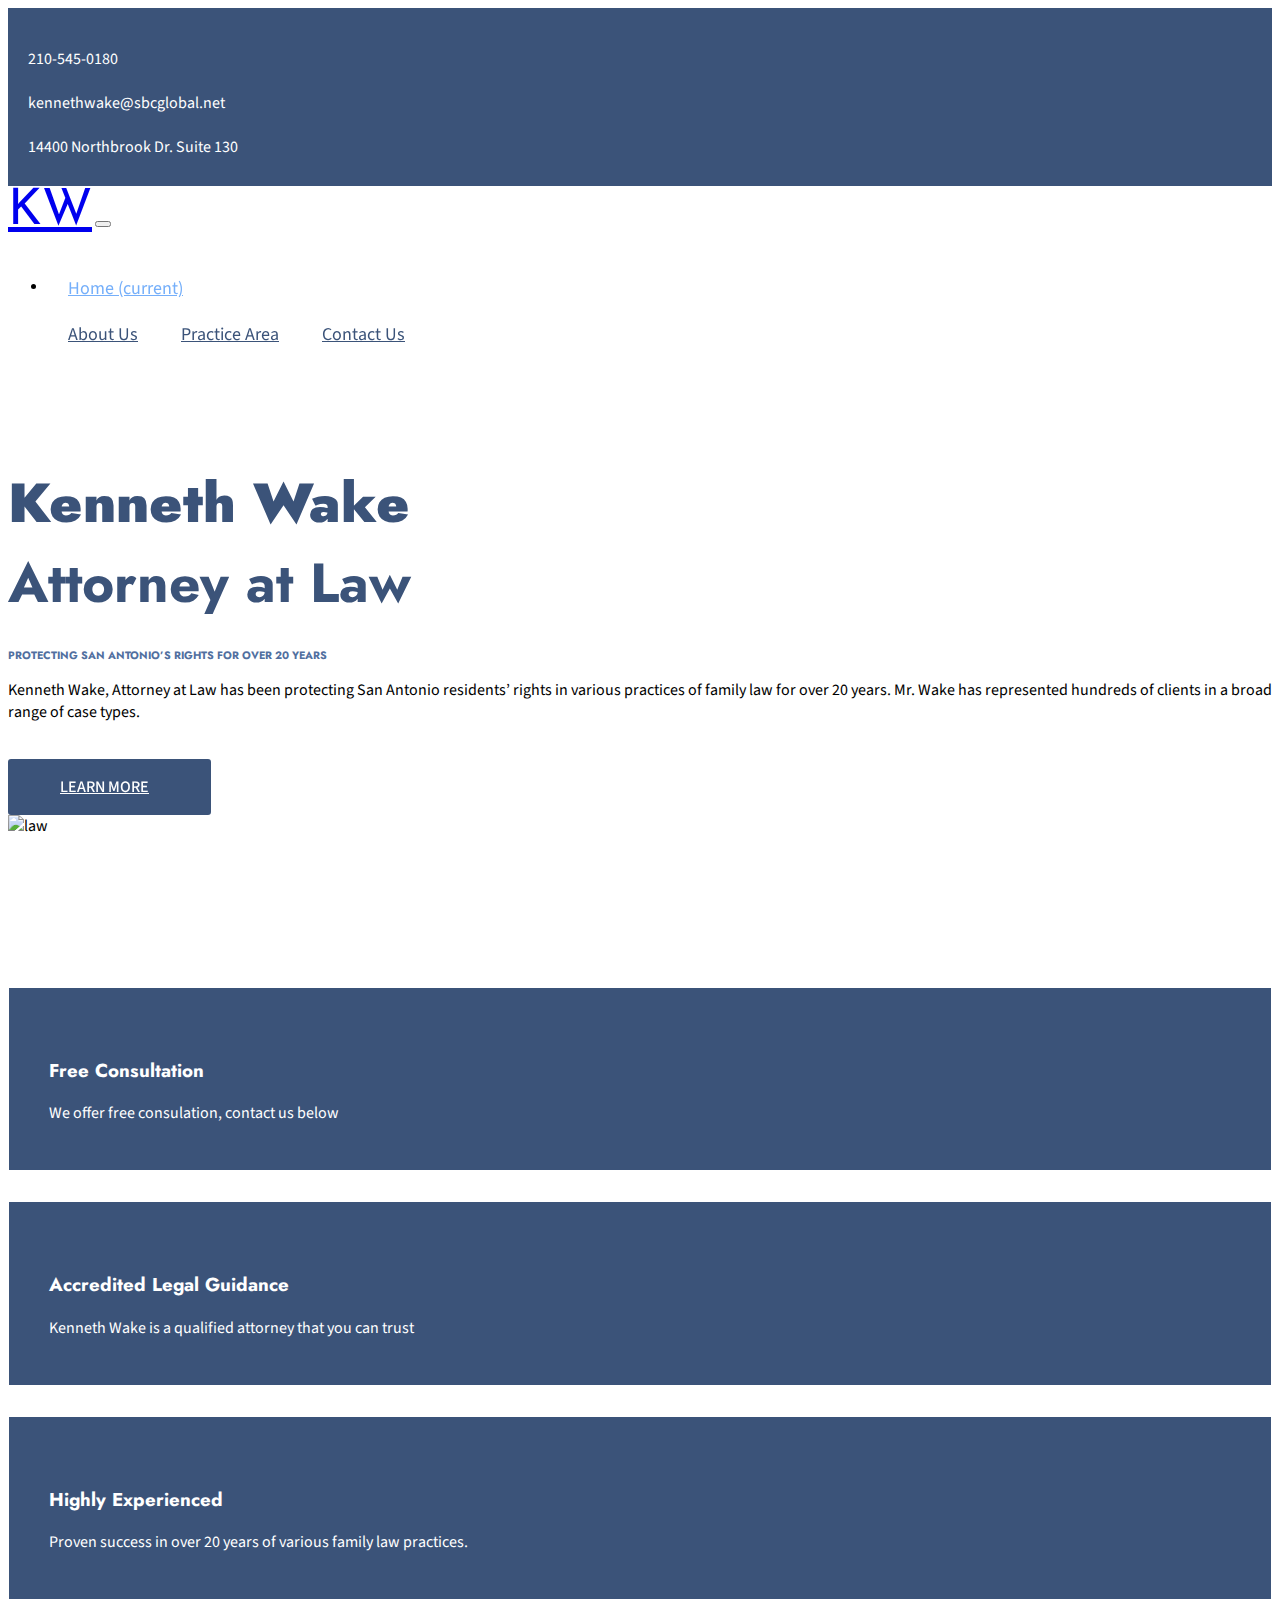
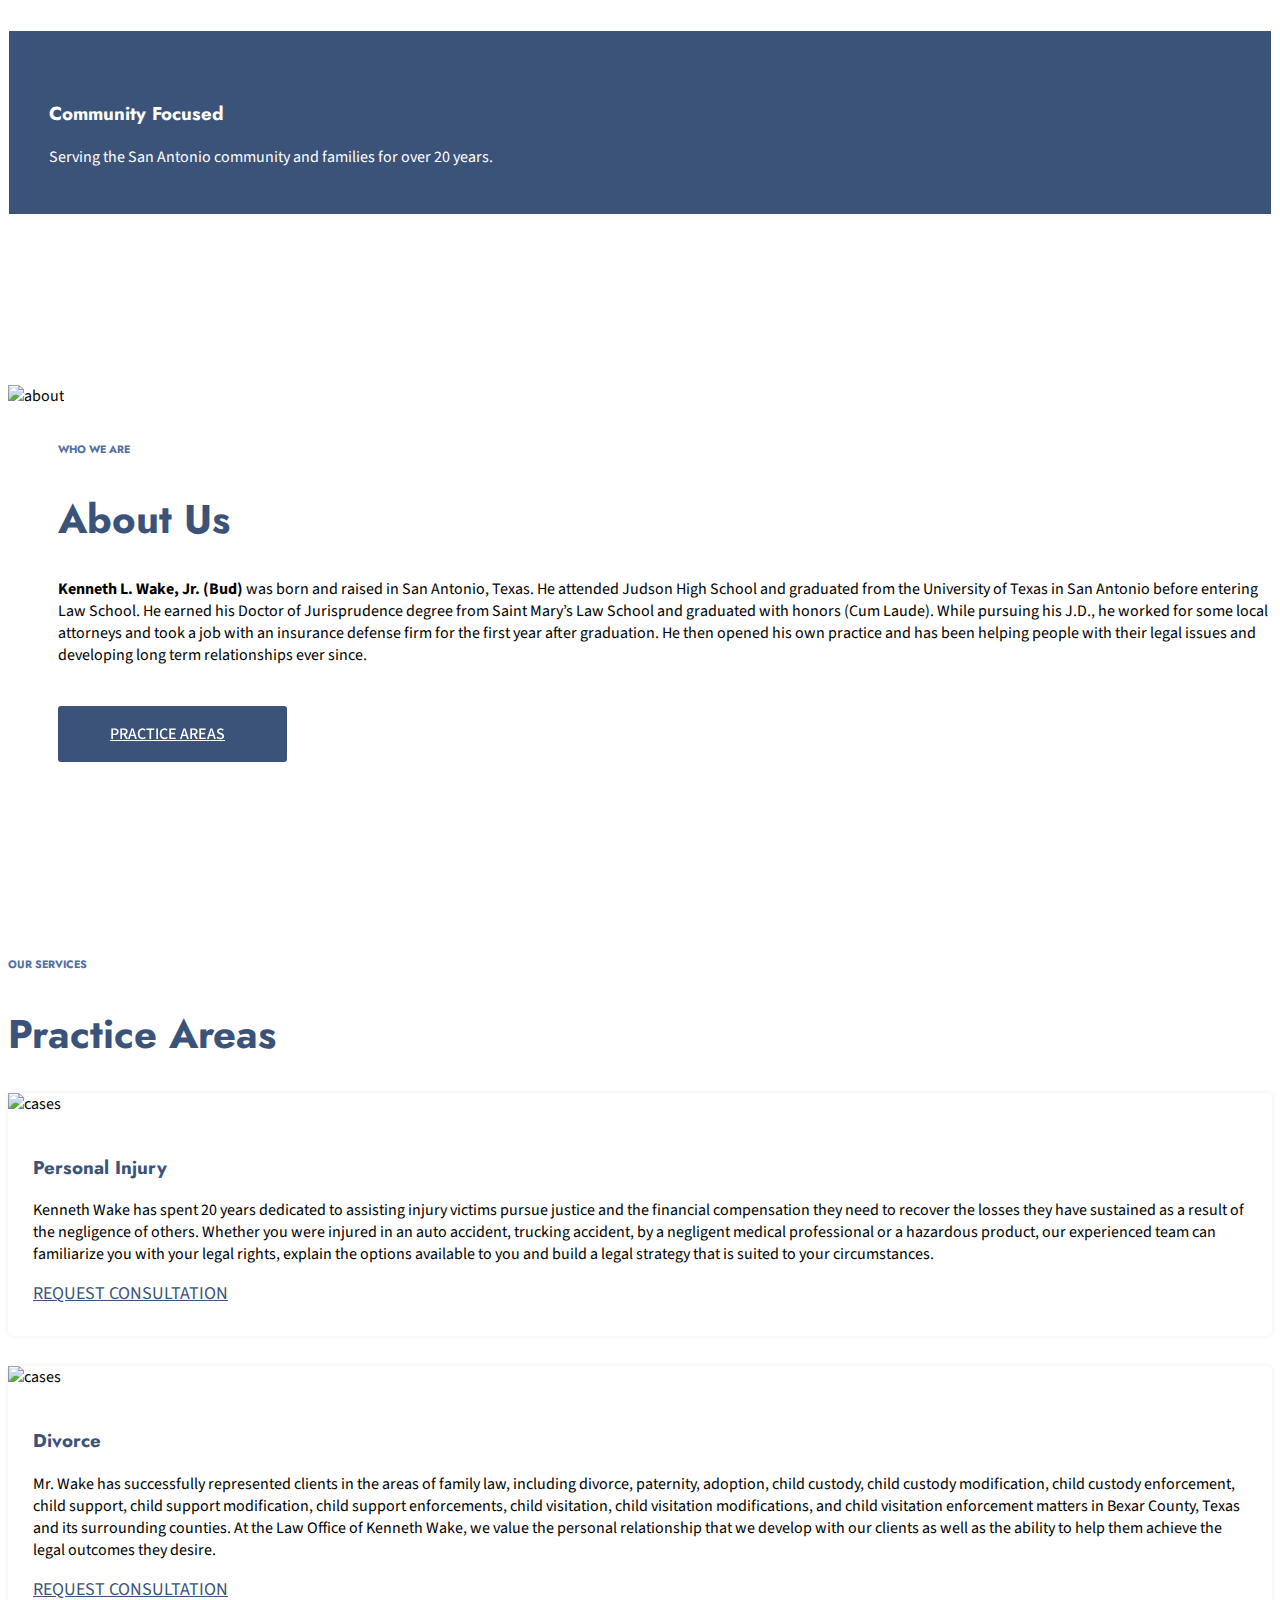
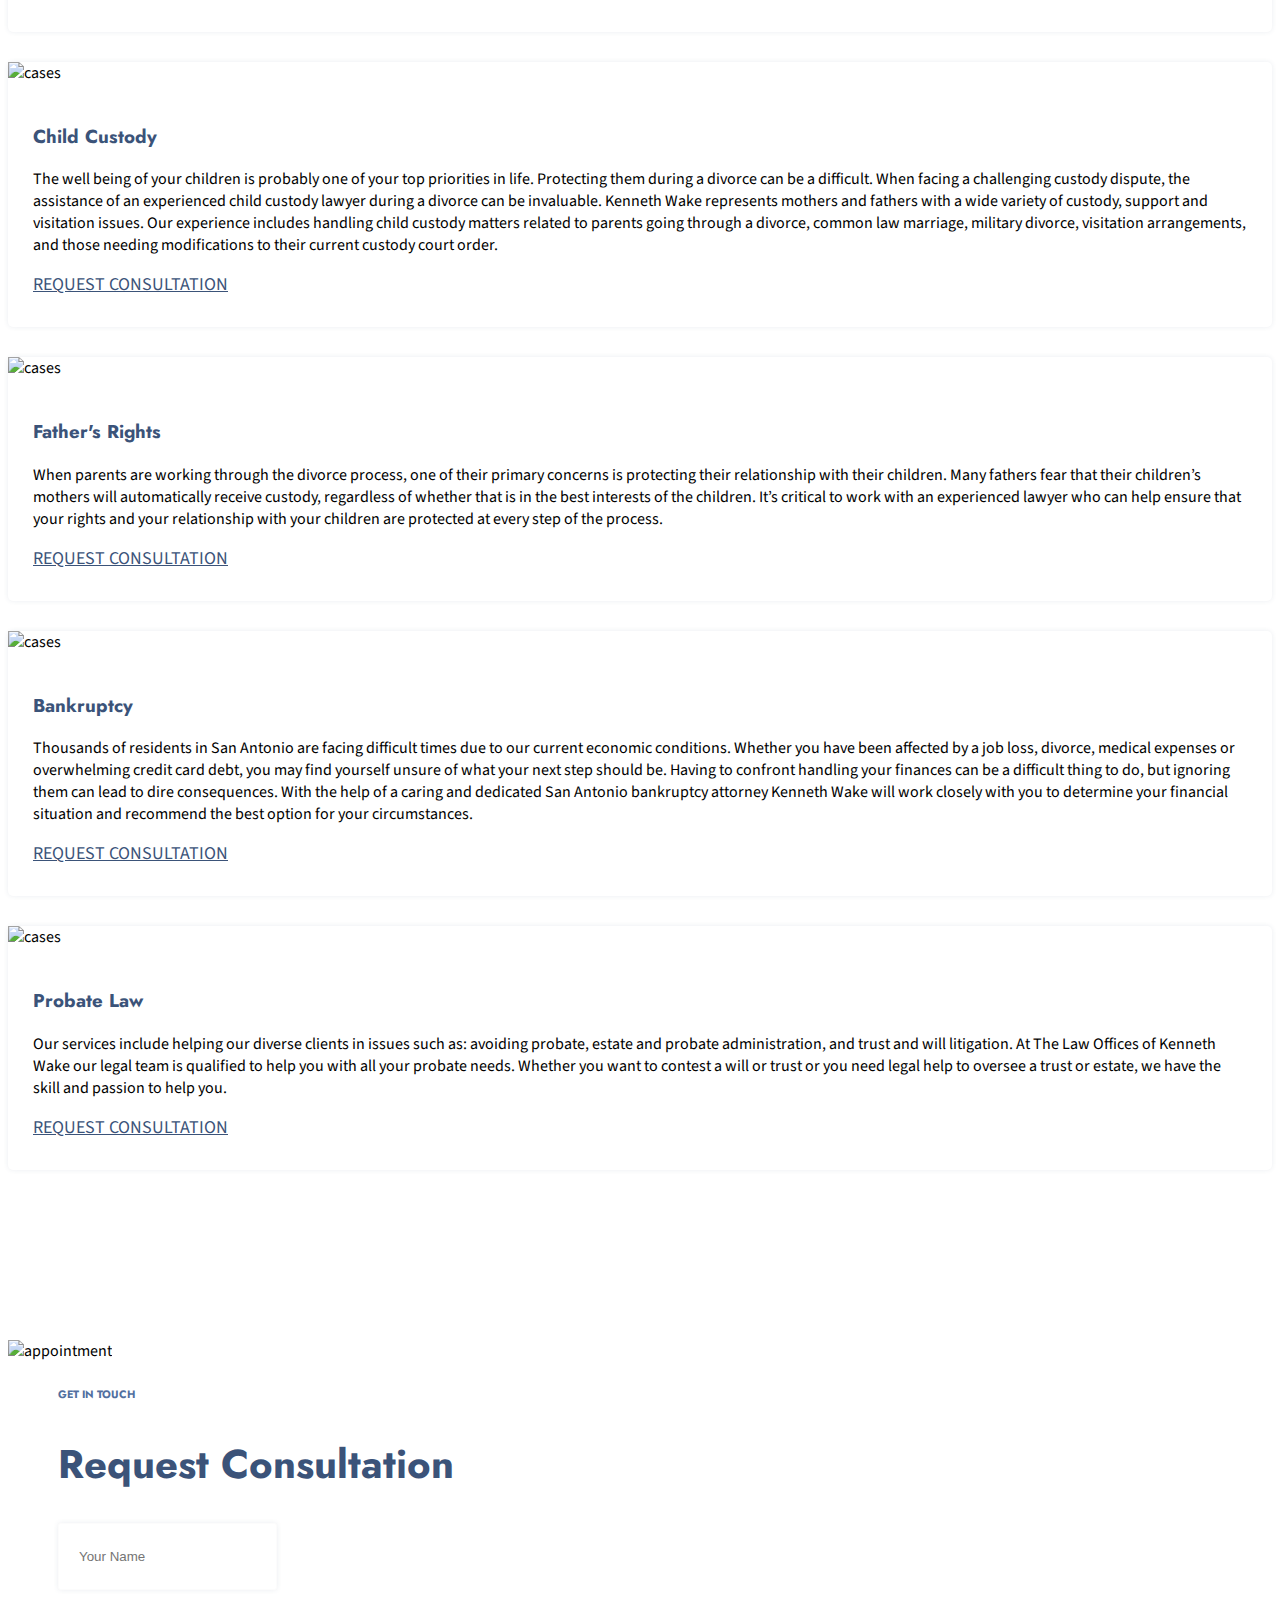
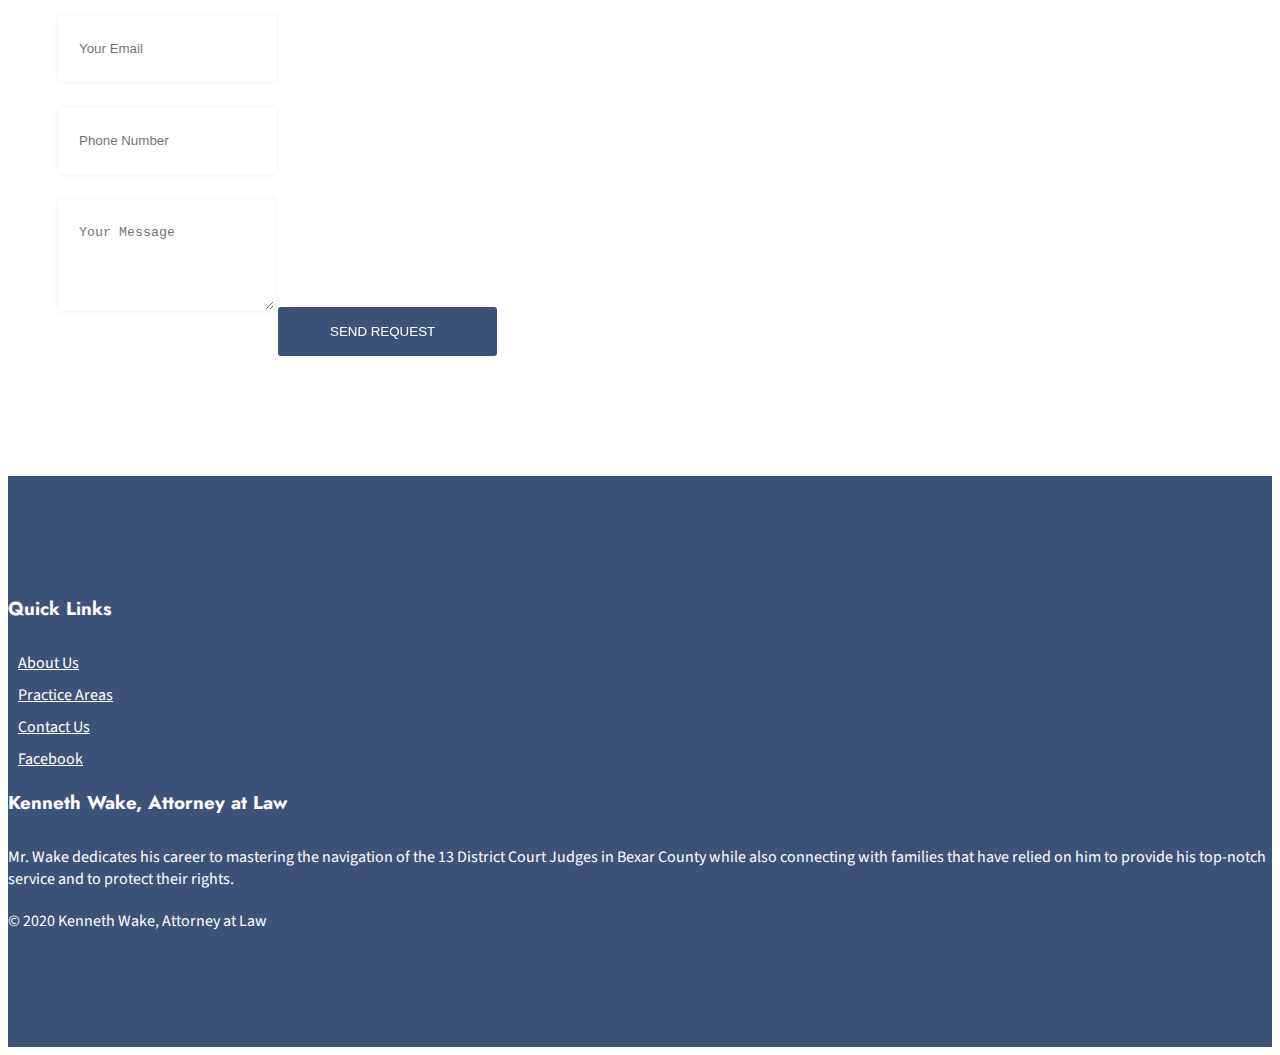
==== commit fc7af9a3: "update to OG" ====
--- a/main/index.html
+++ b/main/index.html
@@ -7,6 +7,10 @@
       name="viewport"
       content="width=device-width, initial-scale=1, shrink-to-fit=no"
     />
+    <meta property="og:title" content="Kenneth Wake, Attorney at Law" />
+    <meta property="og:image" content="https://i.imgur.com/6kYec0B.png" />
+    <meta property="og:url" content="https://www.kennethwake.com" />
+    <meta property="og:description" content="Kenneth Wake, Attorney at Law | PROTECTING SAN ANTONIO’S RIGHTS FOR OVER 20 YEARS" />
 
     <!-- CSS -->
     <link rel="stylesheet" href="assets/css/bootstrap.min.css" />
@@ -200,7 +204,7 @@
           </div>
         </div>
       </div>
-    </section> -->
+    </section>
     <!-- =============
       Service /
     ============== -->
@@ -425,7 +429,7 @@
                   name="notes"
                 ></textarea>
 
-                <button type="submit" class="btn btn-lg hvr-icon-bob">Send Request <i class="fas fa-paper-plane hvr-icon" id="logo-padding"></i></button>
+                <button type="submit" value="submit" class="btn btn-lg hvr-icon-bob">Send Request <i class="fas fa-paper-plane hvr-icon" id="logo-padding"></i></button>
               </form>
               </div>
             </div>
@@ -539,7 +543,7 @@
     <script src="assets/js/bootstrap.min.js"></script>
     <script src="assets/js/wow.min.js"></script>
     <script>
-      new WOW().init();
+      WOW.init();
     </script>
   </body>
 </html>
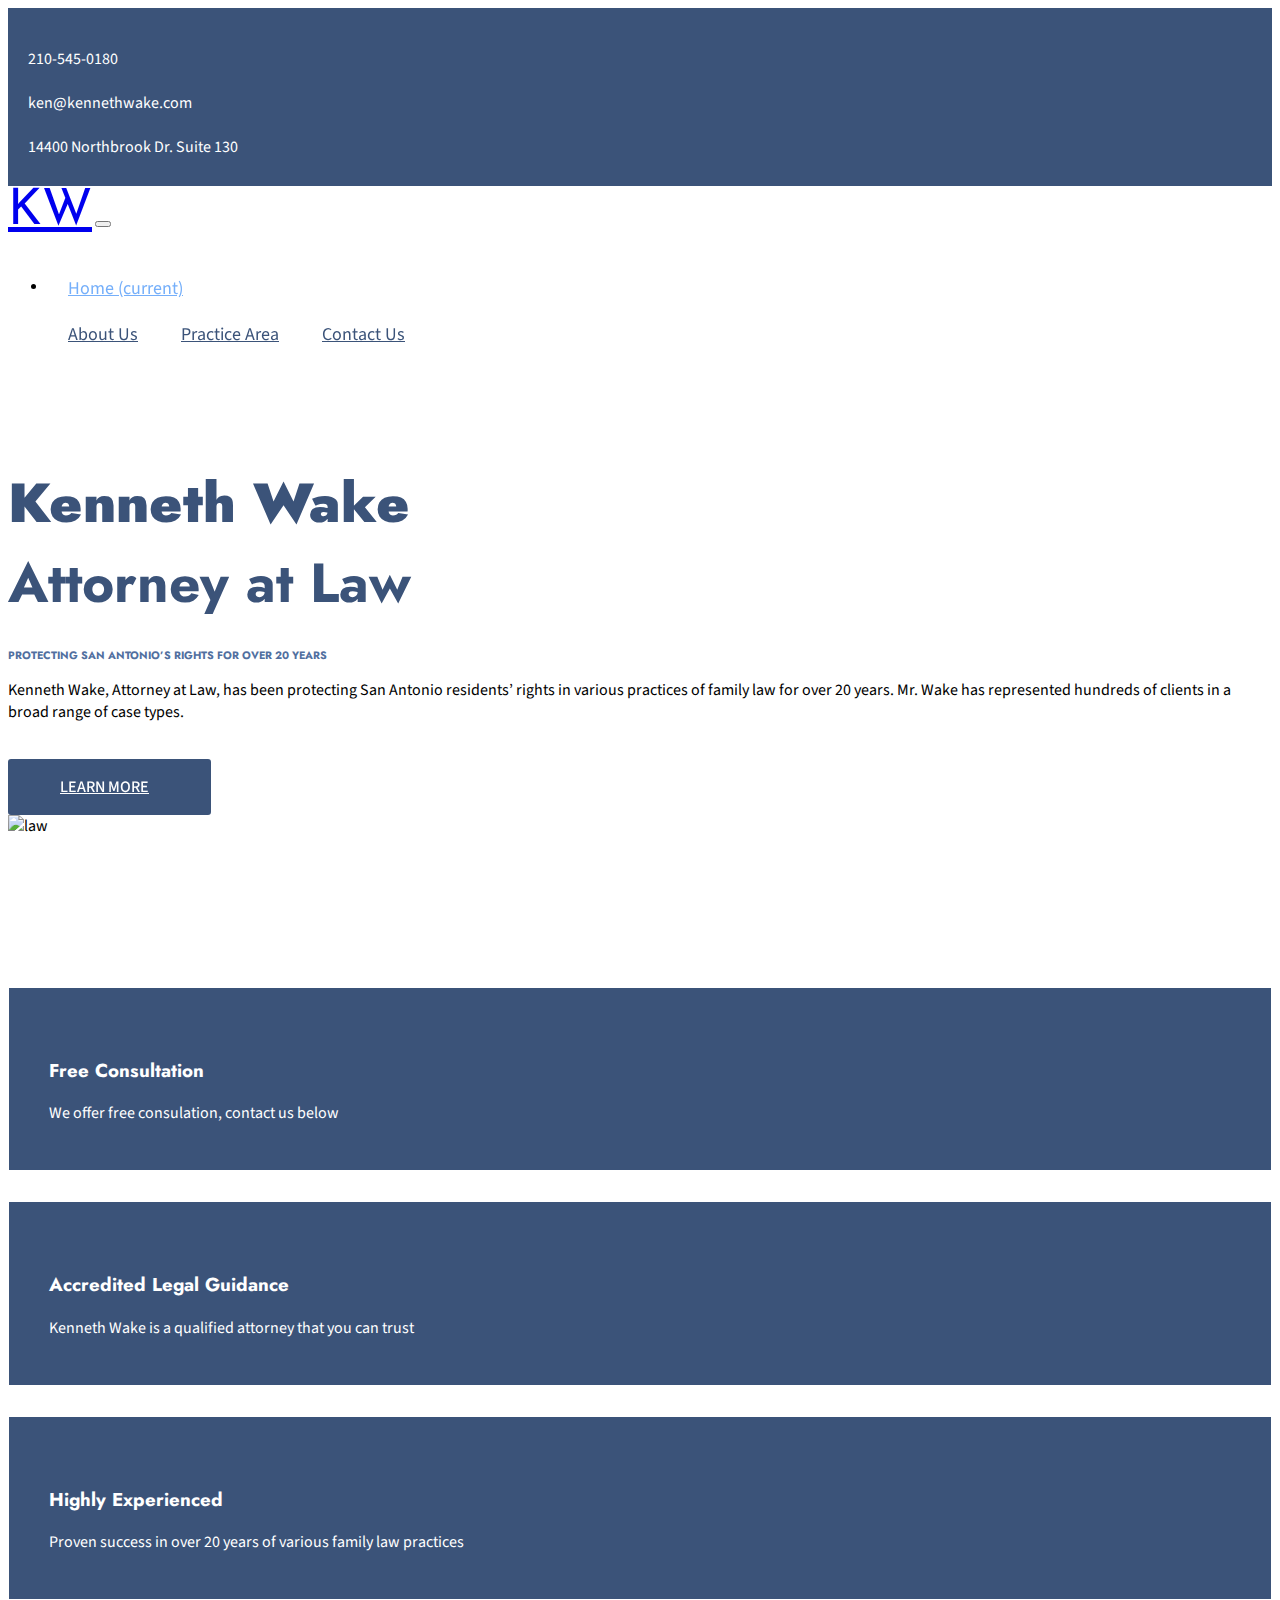
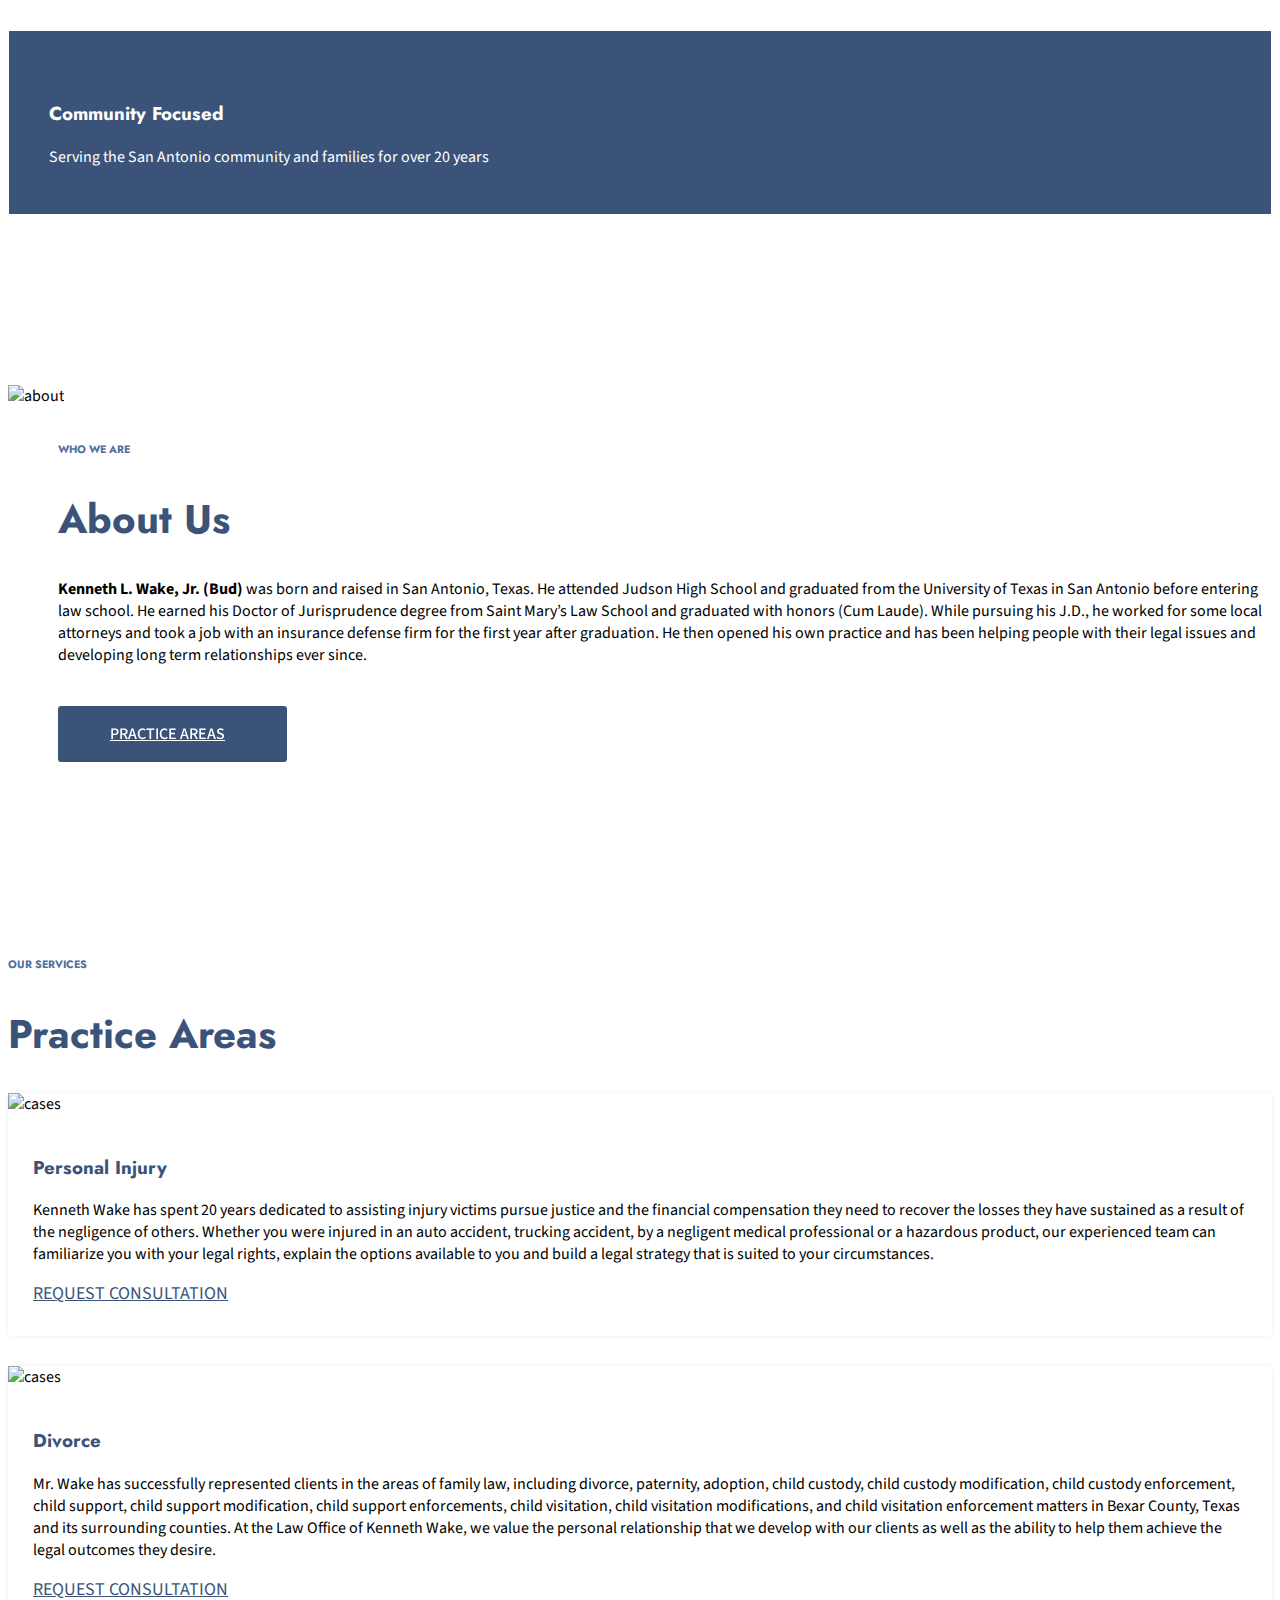
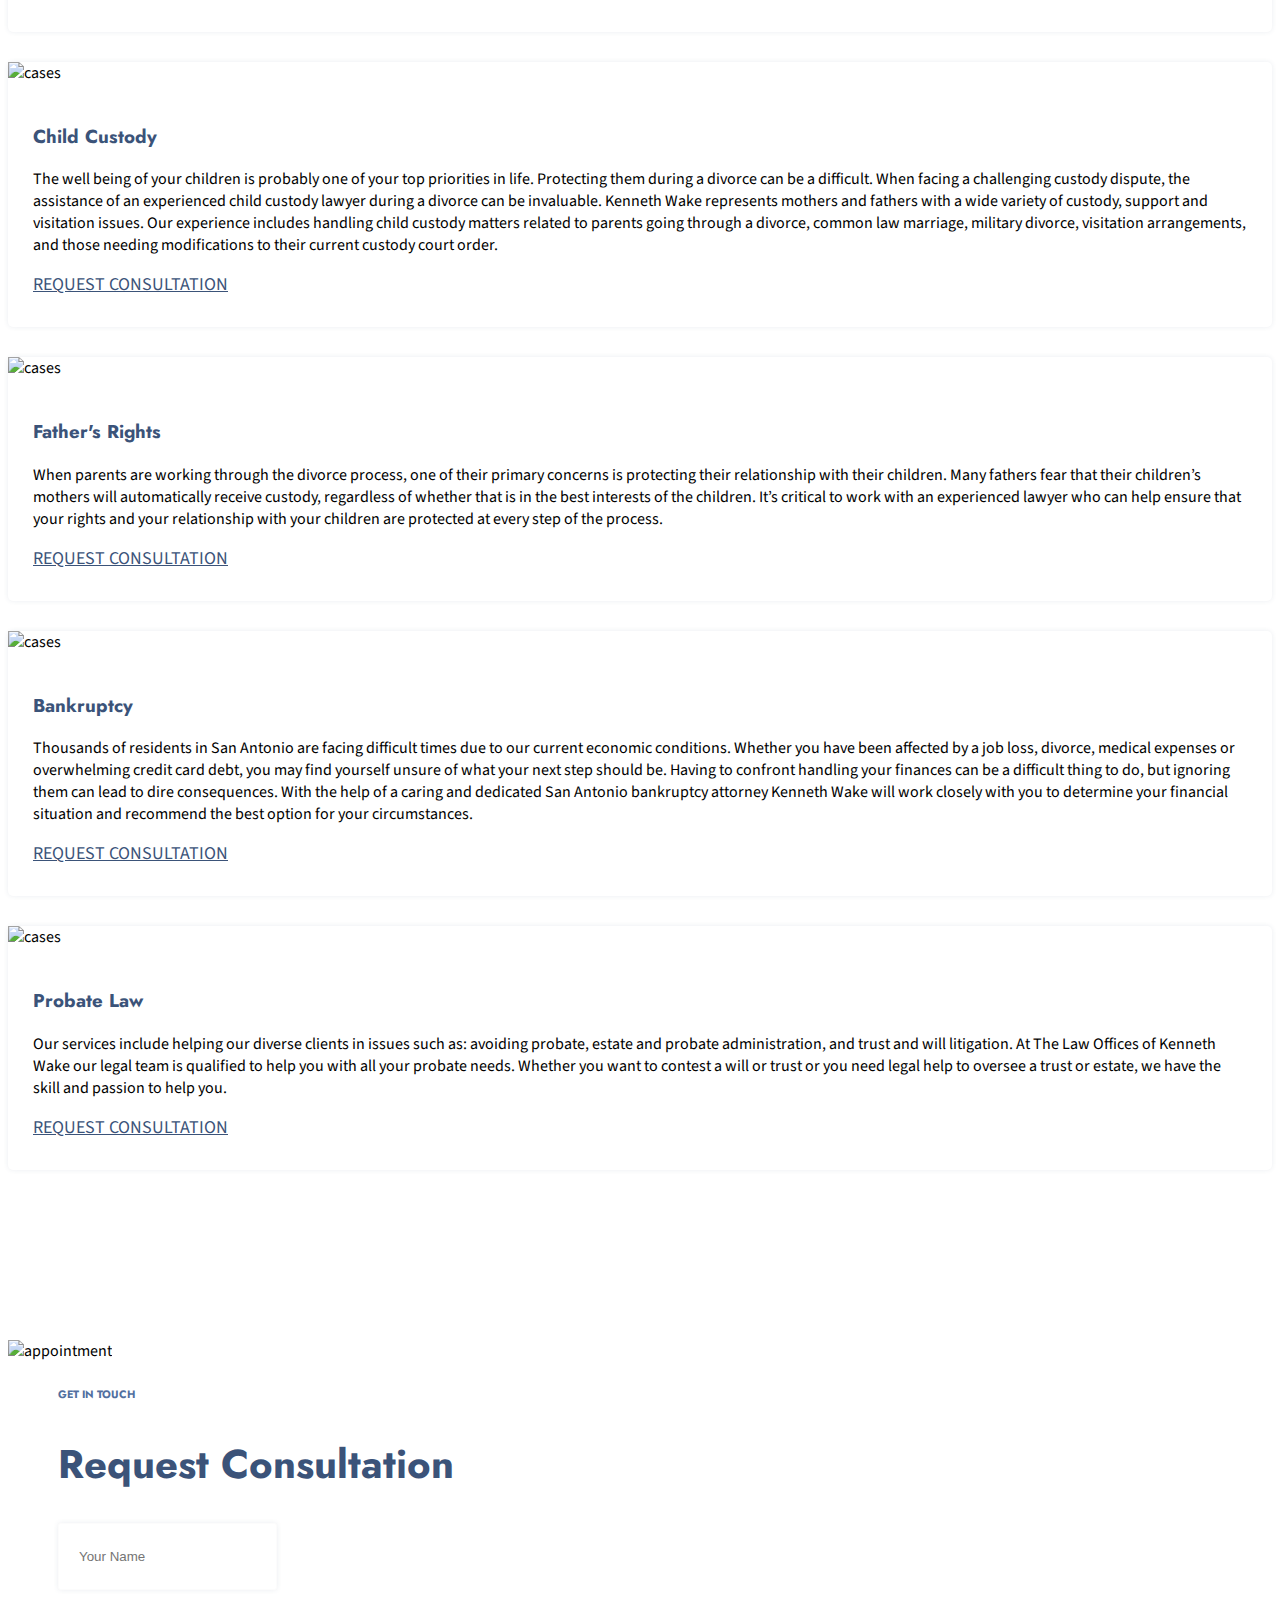
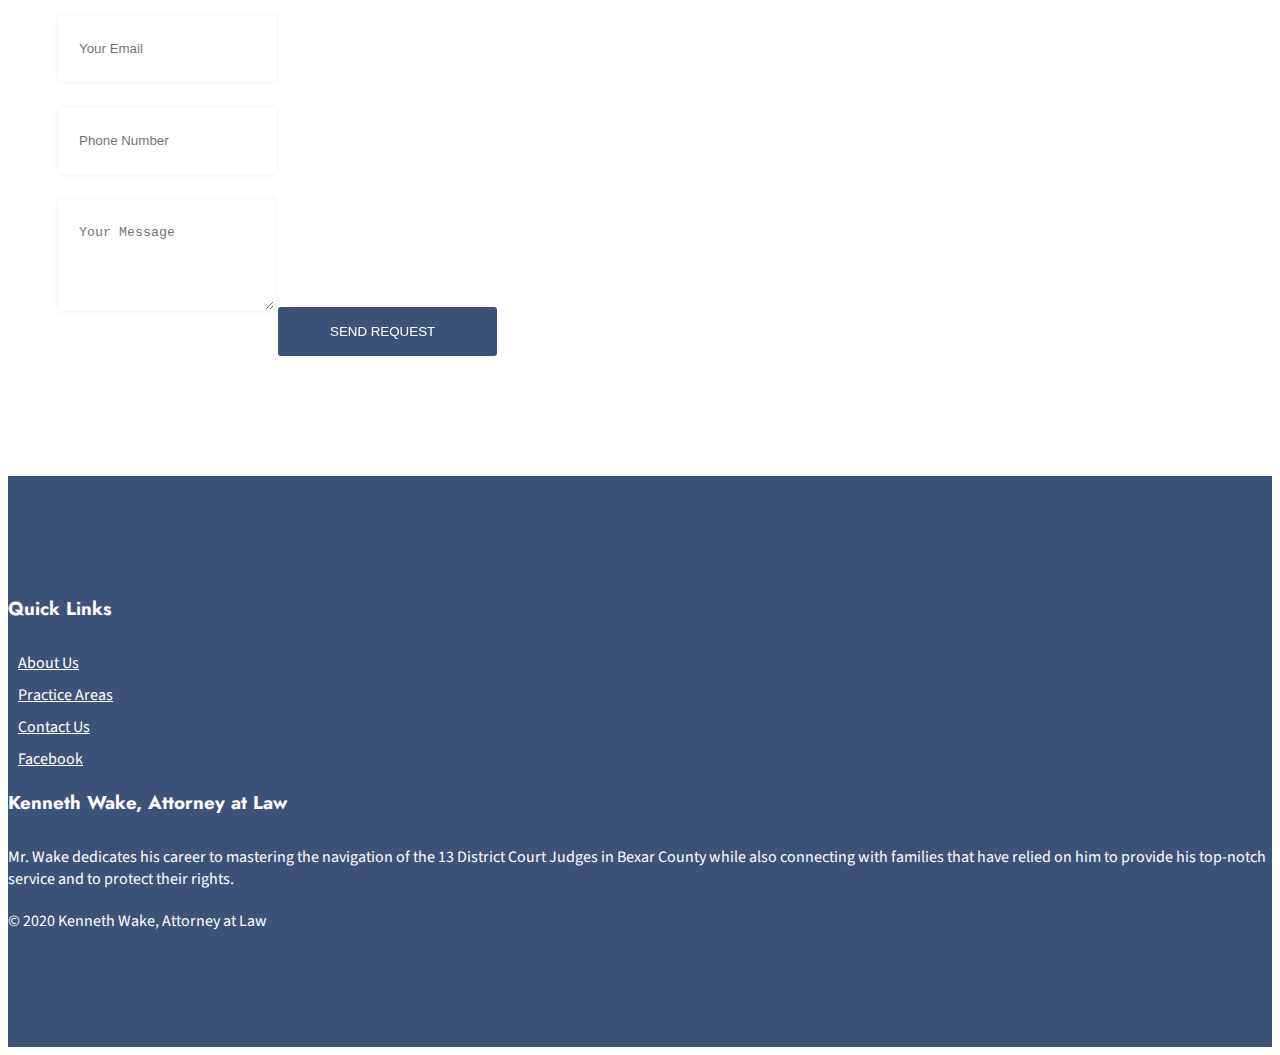
==== commit 121eb903: "updated email and api" ====
--- a/main/index.html
+++ b/main/index.html
@@ -1,3 +1,5 @@
+<!-- Developed for Kenneth Wake, Attorney at Law in October of 2020 by DrewDevelops -->
+
 <!DOCTYPE html>
 <html lang="en">
   <head>
@@ -10,7 +12,7 @@
     <meta property="og:title" content="Kenneth Wake, Attorney at Law" />
     <meta property="og:image" content="https://i.imgur.com/6kYec0B.png" />
     <meta property="og:url" content="https://www.kennethwake.com" />
-    <meta property="og:description" content="Kenneth Wake, Attorney at Law | PROTECTING SAN ANTONIO’S RIGHTS FOR OVER 20 YEARS" />
+    <meta property="og:description" content="Kenneth Wake, Attorney at Law | Protecting San Antonio's Rights For Over 20 Years" />
 
     <!-- CSS -->
     <link rel="stylesheet" href="assets/css/bootstrap.min.css" />
@@ -53,7 +55,7 @@
             </div>
             <div class="col-lg-3 col-md-6">
               <p><i class="fas fa-envelope"></i> 
-                kennethwake@sbcglobal.net
+                ken@kennethwake.com
                 </p>
             </div>
             <div class="col-lg-4 col-md-6">
@@ -103,10 +105,10 @@
                       >
                     </li>
                     <li class="nav-item hvr-underline-from-center">
-                      <a class="nav-link" href="#nav-about">About Us</a>
+                      <a class="nav-link" href="#about-us">About Us</a>
                     </li>
                     <li class="nav-item hvr-underline-from-center">
-                      <a class="nav-link" href="#nav-practice-area"
+                      <a class="nav-link" href="#practice-areas"
                         >Practice Area</a
                       >
                     </li>
@@ -127,7 +129,7 @@
     ============== -->
 
     <!-- =============
-      Banner
+      Hero Section
     ============== -->
     <section class="section banner">
       <div class="container">
@@ -139,13 +141,13 @@
             <h1><b>Kenneth Wake</b><br />Attorney at Law</h1>
             <h6>Protecting San Antonio’s Rights For Over 20 Years</h6>
             <p>
-              Kenneth Wake, Attorney at Law has been protecting San Antonio
+              Kenneth Wake, Attorney at Law, has been protecting San Antonio
               residents’ rights in various practices of family law for over 20
               years. Mr. Wake has represented hundreds of clients in a broad
               range of case types.
             </p>
 
-            <a href="#nav-about" class="btn btn-lg hvr-icon-down">Learn More <i class="fas fa-chevron-down hvr-icon" id="logo-padding"></i></a>
+            <a href="#about-us" class="btn btn-lg hvr-icon-down">Learn More <i class="fas fa-chevron-down hvr-icon" id="logo-padding"></i></a>
           </div>
           <div
             class="col-lg-7 col-md-7 wow animated bounceInRight"
@@ -161,11 +163,11 @@
       </div>
     </section>
     <!-- =============
-      Banner /
-    ============== -->
-
-    <!-- =============
-      Service
+      Hero Section /
+    ============== -->
+
+    <!-- =============
+      Infoblurbs
     ============== -->
 <section class="service text-center">
       <div class="container">
@@ -192,7 +194,7 @@
           >
             <i class="fas fa-gavel"></i>
             <h3>Highly Experienced</h3>
-            <p>Proven success in over 20 years of various family law practices.</p>
+            <p>Proven success in over 20 years of various family law practices</p>
           </div>
           <div
             class="col-lg-3 col-md-6 service-box wow animated fadeInUp"
@@ -200,18 +202,18 @@
           >
             <i class="fas fa-map-marker-alt"></i>
             <h3>Community Focused</h3>
-            <p>Serving the San Antonio community and families for over 20 years.</p>
+            <p>Serving the San Antonio community and families for over 20 years</p>
           </div>
         </div>
       </div>
     </section>
     <!-- =============
-      Service /
-    ============== -->
-    <!-- =============
-      About
-    ============== -->
-    <section class="about" id="nav-about">
+      Infoblurbs /
+    ============== -->
+    <!-- =============
+      About Kenneth
+    ============== -->
+    <section class="about" id="about-us">
       <div class="container">
         <div class="row">
           <div class="col-lg-6">
@@ -228,7 +230,7 @@
             <p>
               <b>Kenneth L. Wake, Jr. (Bud)</b> was born and raised in San
               Antonio, Texas. He attended Judson High School and graduated from
-              the University of Texas in San Antonio before entering Law School.
+              the University of Texas in San Antonio before entering law school.
               He earned his Doctor of Jurisprudence degree from Saint Mary’s Law
               School and graduated with honors (Cum Laude). While pursuing his
               J.D., he worked for some local attorneys and took a job with an
@@ -237,19 +239,19 @@
               their legal issues and developing long term relationships ever
               since.
             </p>
-            <a href="#nav-practice-area" class="btn btn-lg hvr-icon-wobble-horizontal">Practice Areas<i class="fas fa-arrow-right hvr-icon" id="logo-padding"></i></a>
+            <a href="#practice-areas" class="btn btn-lg hvr-icon-wobble-horizontal">Practice Areas<i class="fas fa-arrow-right hvr-icon" id="logo-padding"></i></a>
           </div>
         </div>
       </div>
     </section>
     <!-- =============
-      About /
+      About Kenneth /
     ============== -->
     
     <!-- =============
-      Case Study
-    ============== -->
-    <section class="section case-study" id="nav-practice-area">
+      Practice Area
+    ============== -->
+    <section class="section case-study" id="practice-areas">
       <div class="container">
         <div class="row">
           <div class="col-lg-12 text-center">
@@ -270,7 +272,7 @@
                 <p>
                   Kenneth Wake has spent 20 years dedicated to assisting injury victims pursue justice and the financial compensation they need to recover the losses they have sustained as a result of the negligence of others. Whether you were injured in an auto accident, trucking accident, by a negligent medical professional or a hazardous product, our experienced team can familiarize you with your legal rights, explain the options available to you and build a legal strategy that is suited to your circumstances.
                 </p>
-                <a href="#nav-appointment">Request Consultation<i class="fas fa-angle-right"></i></a>
+                <a href="#consultation">Request Consultation<i class="fas fa-angle-right"></i></a>
               </div>
             </div>
           </div>
@@ -286,7 +288,7 @@
                 <p>
                   Mr. Wake has successfully represented clients in the areas of family law, including divorce, paternity, adoption, child custody, child custody modification, child custody enforcement, child support, child support modification, child support enforcements, child visitation, child visitation modifications, and child visitation enforcement matters in Bexar County, Texas and its surrounding counties. At the Law Office of Kenneth Wake, we value the personal relationship that we develop with our clients as well as the ability to help them achieve the legal outcomes they desire.
                 </p>
-                <a href="#nav-appointment">Request Consultation<i class="fas fa-angle-right"></i></a>
+                <a href="#consultation">Request Consultation<i class="fas fa-angle-right"></i></a>
               </div>
             </div>
           </div>
@@ -302,7 +304,7 @@
                 <p>
                   The well being of your children is probably one of your top priorities in life. Protecting them during a divorce can be a difficult. When facing a challenging custody dispute, the assistance of an experienced child custody lawyer during a divorce can be invaluable. Kenneth Wake represents mothers and fathers with a wide variety of custody, support and visitation issues. Our experience includes handling child custody matters related to parents going through a divorce, common law marriage, military divorce, visitation arrangements, and those needing modifications to their current custody court order.
                 </p>
-                <a href="#nav-appointment">Request Consultation<i class="fas fa-angle-right"></i></a>
+                <a href="#consultation">Request Consultation<i class="fas fa-angle-right"></i></a>
               </div>
             </div>
           </div>
@@ -319,7 +321,7 @@
                   When parents are working through the divorce process, one of their primary concerns is protecting their relationship with their children. Many fathers fear that their children’s mothers will automatically receive custody, regardless of whether that is in the best interests of the children.
                  It’s critical to work with an experienced lawyer who can help ensure that your rights and your relationship with your children are protected at every step of the process.
                 </p>
-                <a href="#nav-appointment">Request Consultation<i class="fas fa-angle-right"></i></a>
+                <a href="#consultation">Request Consultation<i class="fas fa-angle-right"></i></a>
               </div>
             </div>
           </div>
@@ -335,7 +337,7 @@
                 <p>
                   Thousands of residents in San Antonio are facing difficult times due to our current economic conditions. Whether you have been affected by a job loss, divorce, medical expenses or overwhelming credit card debt, you may find yourself unsure of what your next step should be. Having to confront handling your finances can be a difficult thing to do, but ignoring them can lead to dire consequences. With the help of a caring and dedicated San Antonio bankruptcy attorney Kenneth Wake will work closely with you to determine your financial situation and recommend the best option for your circumstances.
                 </p>
-                <a href="#nav-appointment">Request Consultation<i class="fas fa-angle-right"></i></a>
+                <a href="#consultation">Request Consultation<i class="fas fa-angle-right"></i></a>
               </div>
             </div>
           </div>
@@ -351,7 +353,7 @@
                 <p>
                   Our services include helping our diverse clients in issues such as: avoiding probate, estate and probate administration, and trust and will litigation. At The Law Offices of Kenneth Wake our legal team is qualified to help you with all your probate needs. Whether you want to contest a will or trust or you need legal help to oversee a trust or estate, we have the skill and passion to help you.
                 </p>
-                <a href="#nav-appointment">Request Consultation<i class="fas fa-angle-right"></i></a>
+                <a href="#consultation">Request Consultation<i class="fas fa-angle-right"></i></a>
               </div>
             </div>
            </div>
@@ -361,21 +363,13 @@
     </section>
 
     <!-- =============
-      Case Study /
-    ============== -->
-
-    <!-- =============
-      Team
-    ============== -->
-
-    <!-- =============
-      Team /
-    ============== -->
-
-    <!-- =============
-      Appointment
-    ============== -->
-    <section class="section appointment" id="nav-appointment">
+      Practice Areas /
+    ============== -->
+
+    <!-- =============
+      Consulation Form
+    ============== -->
+    <section class="section appointment" id="consultation">
       <div class="container">
         
         <div class="row">
@@ -389,7 +383,7 @@
           
           <div class="col-lg-6 form">
             <form target="_blank" action="https://api.mailslurp.com/forms" method="post">
-              <input type="hidden" name="_to" value="drewcpfeiler@gmail.com" />
+              <input type="hidden" name="_to" value="ken@kennethwake.com" />
             <h6>Get in touch</h6>
             <h2>Request Consultation</h2>
             <div class="row">
@@ -429,7 +423,7 @@
                   name="notes"
                 ></textarea>
 
-                <button type="submit" value="submit" class="btn btn-lg hvr-icon-bob">Send Request <i class="fas fa-paper-plane hvr-icon" id="logo-padding"></i></button>
+                <button type="submit" value="submit" class="btn btn-lg hvr-icon-bob">Send Request<i class="fas fa-paper-plane hvr-icon" id="logo-padding"></i></button>
               </form>
               </div>
             </div>
@@ -440,18 +434,8 @@
 
     </section>
     <!-- =============
-      Appointment /
-    ============== -->
-
-    <!-- =============
-      Client
-    ============== -->
-
-    <!-- =============
-      Client /
-    ============== -->
-
-
+      Consultation Form /
+    ============== -->
 
     <!-- =============
       Footer /
@@ -465,12 +449,12 @@
                 <h3>Quick Links</h3>
                 <ul>
                   <li>
-                    <a href="#"
+                    <a href="#about-us"
                       ><i class="fas fa-info-circle"></i> About Us</a
                     >
                   </li>
                   <li>
-                    <a href="#"
+                    <a href="#practice-areas"
                       ><i class="fas fa-briefcase"></i> Practice Areas</a
                     >
                   </li>
@@ -481,36 +465,7 @@
                 </ul>
               </div>
             </div>
-            <!-- <div class="col-lg-3">
-              <div class="footer-widget">
-                <h3>Important Links</h3>
-                <ul>
-                  <li>
-                    <a href="#"
-                      ><i class="lni lni-spiner-solid"></i> About Us</a
-                    >
-                  </li>
-                  <li>
-                    <a href="#"
-                      ><i class="lni lni-spiner-solid"></i> Contact Us</a
-                    >
-                  </li>
-                  <li>
-                    <a href="#"><i class="lni lni-spiner-solid"></i> FAQS</a>
-                  </li>
-                  <li>
-                    <a href="#"
-                      ><i class="lni lni-spiner-solid"></i> Privacy Policy</a
-                    >
-                  </li>
-                  <li>
-                    <a href="#"
-                      ><i class="lni lni-spiner-solid"></i> Data Policy</a
-                    >
-                  </li>
-                </ul>
-              </div>
-            </div> -->
+           
             <div class="col-lg-6">
               <div class="footer-widget">
                 <h3>Kenneth Wake, Attorney at Law</h3>
@@ -545,5 +500,8 @@
     <script>
       WOW.init();
     </script>
+    <!-- JS -->
   </body>
 </html>
+
+<!-- Developed for Kenneth Wake, Attorney at Law in October of 2020 by DrewDevelops -->